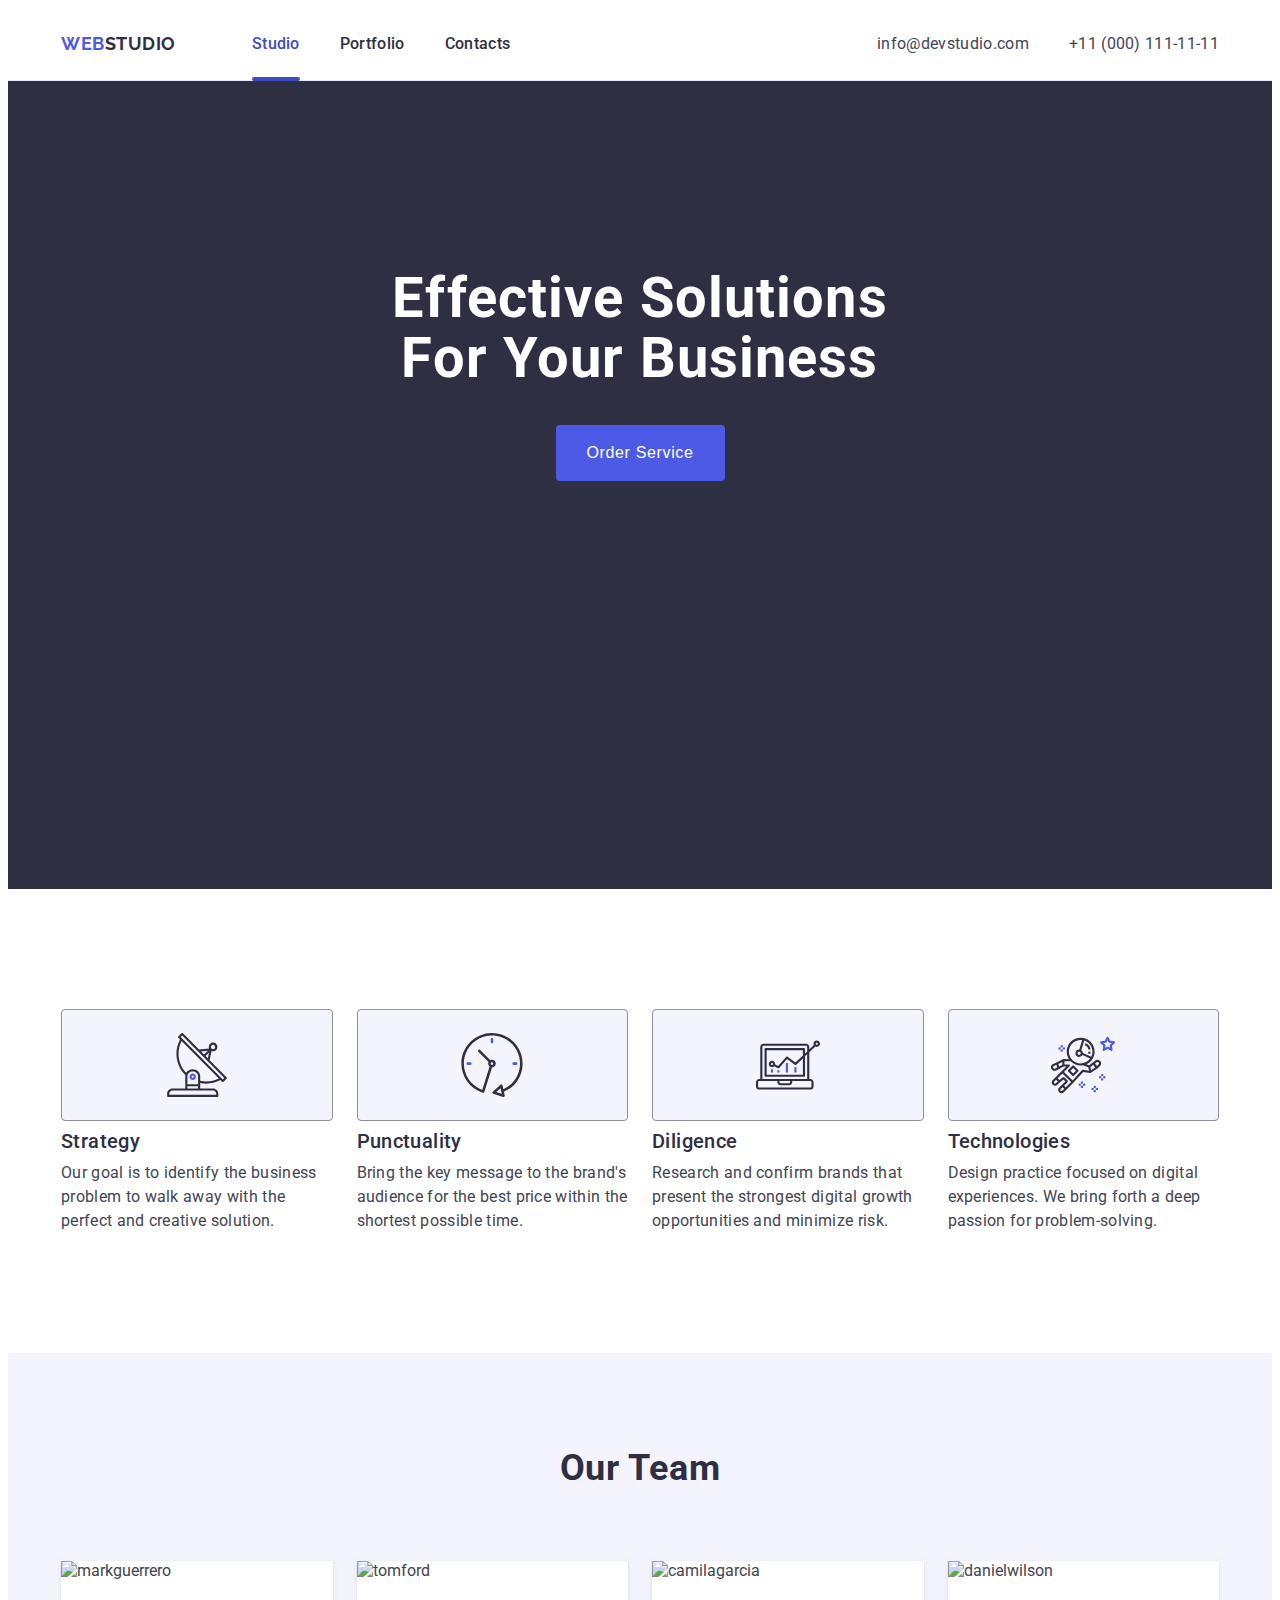
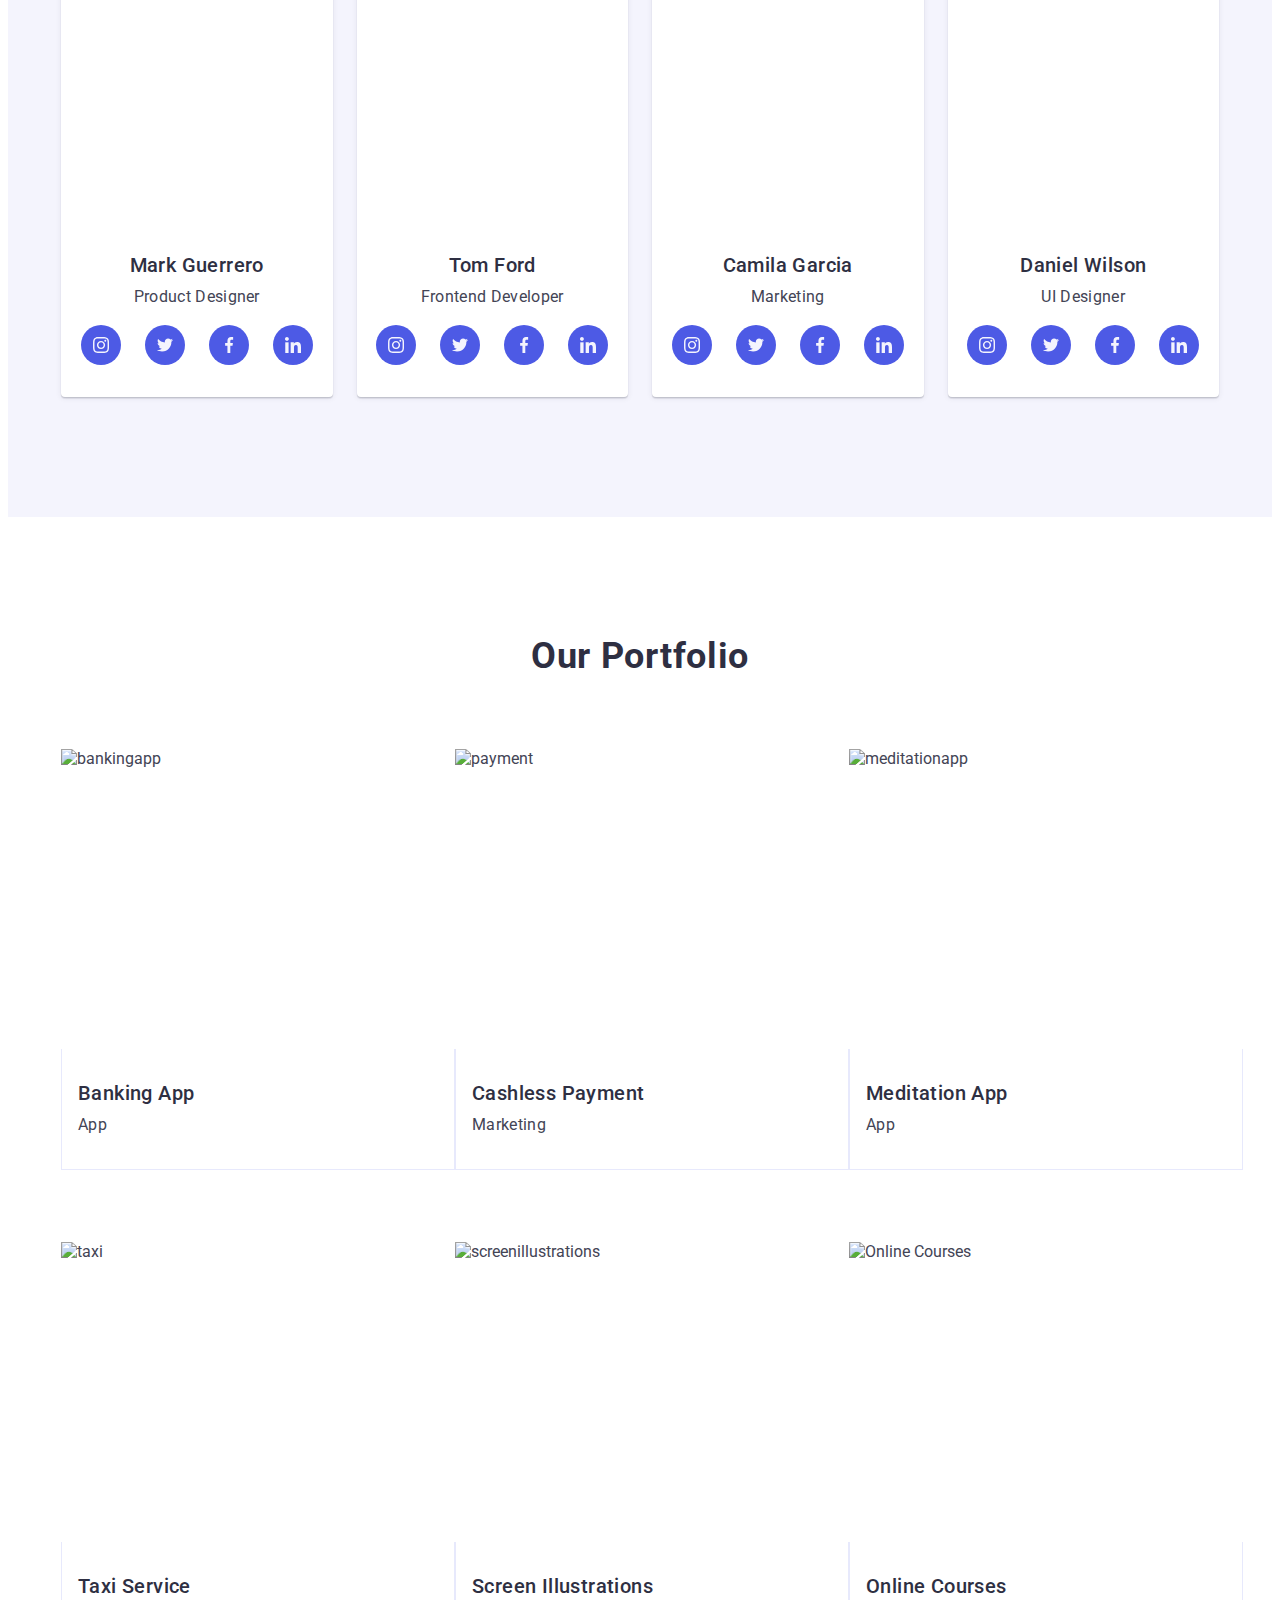
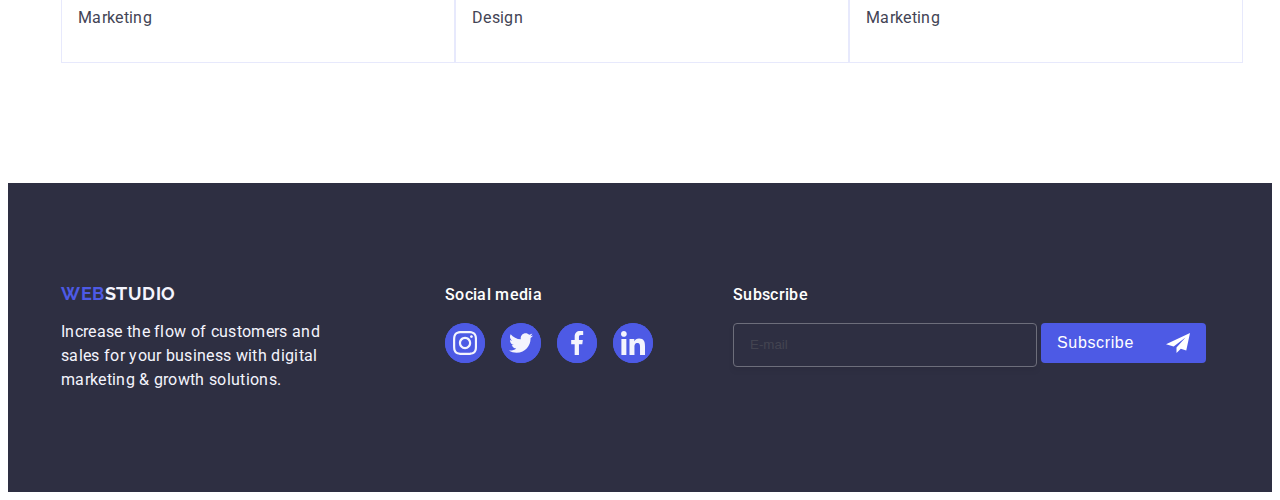
==== index.html @ 8f0786ad "Update index.html" ====
<!DOCTYPE html>
<html lang="en">

<head>
    <meta charset="UTF-8" />
    <meta name="viewport" content="width=device-width, initial-scale=1.0" />
    <title>WebStudio</title>
    <link rel="stylesheet" href="https://cdnjs.cloudflare.com/ajax/libs/modern-normalize/2.0.0/modern-normalize.min.css"
        integrity="sha512-4xo8blKMVCiXpTaLzQSLSw3KFOVPWhm/TRtuPVc4WG6kUgjH6J03IBuG7JZPkcWMxJ5huwaBpOpnwYElP/m6wg=="
        crossorigin="anonymous" referrerpolicy="no-referrer" />

    <link rel="preconnect" href="https://fonts.googleapis.com" />
    <link rel="preconnect" href="https://fonts.gstatic.com" crossorigin />
    <link href="https://fonts.googleapis.com/css2?family=Raleway:wght@700&family=Roboto:wght@400;500;700&display=swap"
        rel="stylesheet" />

    <link rel="stylesheet" href="./css/stylefirst.css" />
</head>

<body>
    <header class="page-header">
        <div class="container head-container">
            <nav class="page-nav">
                <a class="logo" href="./index.html">Web<span>Studio</span></a>

                <ul class="header-menu">
                    <li class="links">
                        <a class="links-nav current" href="./index.html" target="_blank">Studio</a>
                    </li>
                    <li class="links">
                        <a class="links-nav" href="" target="_blank">Portfolio</a>
                    </li>
                    <li class="links">
                        <a class="links-nav" href="" target="_blank">Contacts</a>
                    </li>
                </ul>
            </nav>

            <address class="address">
                <ul class="header-address">
                    <li>
                        <a class="contacts" href="mailto:info@devstudio.com">info@devstudio.com</a>
                    </li>
                    <li>
                        <a class="contacts" href="tel:+110001111111">+11 (000) 111-11-11</a>
                    </li>
                </ul>
            </address>
            <button type="button" class="open-menu-btn">
                <svg width="24" height="24">
                    <use href="./images/icons.svg#icon-burger"></use>
                </svg>
            </button>
        </div>
    </header>
    <!-- maincontent -->
    <main>
        <section class="sec-one">
            <div class="container">
                <h1 class="sec-one-title">Effective Solutions for Your Business</h1>
                <button class="button" type="button">Order Service</button>
            </div>
        </section>

        <section class="section">
            <div class="container">
                <h2 class="visually-hidden">Benefits</h2>
                <ul class="second-sec-list">
                    <li class="list-elements">
                        <div class="icon-elements">
                            <svg class="icon" width="64" height="64" fill="none">
                                <use href="./images/icons.svg#icon-antenna-1"></use>
                            </svg>
                        </div>
                        <h3 class="list-title-nc">Strategy</h3>
                        <p class="sec-text-nc">
                            Our goal is to identify the business problem to walk away with
                            the perfect and creative solution.
                        </p>
                    </li>
                    <li class="list-elements">
                        <div class="icon-elements">
                            <svg class="icon" width="64" height="64" fill="none">
                                <use href="./images/icons.svg#icon-clock-1"></use>
                            </svg>
                        </div>
                        <h3 class="list-title-nc">Punctuality</h3>
                        <p class="sec-text-nc">
                            Bring the key message to the brand's audience for the best price
                            within the shortest possible time.
                        </p>
                    </li>
                    <li class="list-elements">
                        <div class="icon-elements">
                            <svg class="icon" width="64" height="64" fill="none">
                                <use href="./images/icons.svg#icon-diagram-1"></use>
                            </svg>
                        </div>
                        <h3 class="list-title-nc">Diligence</h3>
                        <p class="sec-text-nc">
                            Research and confirm brands that present the strongest digital
                            growth opportunities and minimize risk.
                        </p>
                    </li>
                    <li class="list-elements">
                        <div class="icon-elements">
                            <svg class="icon" width="64" height="64" fill="none">
                                <use href="./images/icons.svg#icon-astronaut-1"></use>
                            </svg>
                        </div>
                        <h3 class="list-title-nc">Technologies</h3>
                        <p class="sec-text-nc">
                            Design practice focused on digital experiences. We bring forth a
                            deep passion for problem-solving.
                        </p>
                    </li>
                </ul>
            </div>
        </section>

        <section class="sec-three section">
            <div class="container">
                <h2 class="sec-title">Our Team</h2>
                <ul class="team-list">
                    <li class="sec-box">
                        <img srcset="
                  ./images/img-3-min.jpg     1x,
                  ./images/pc/mark.jpg 2x
                " src="./images/img-3-min.jpg" alt="markguerrero" width="264" height="260" />
                        <div class="title-text">
                            <h3 class="list-title">Mark Guerrero</h3>
                            <p class="sec-text">Product Designer</p>
                            <ul class="social-links">
                                <li class="soc-link-elem">
                                    <a href="" target="_blank" class="link">
                                        <svg class="soc-icon" width="16" height="16" fill="none">
                                            <use href="./images/icons.svg#icon-instagram-2"></use>
                                        </svg>
                                    </a>
                                </li>
                                <li class="soc-link-elem">
                                    <a href="" target="_blank" class="link">
                                        <svg class="soc-icon" width="16" height="16" fill="none">
                                            <use href="./images/icons.svg#icon-twitter-1"></use>
                                        </svg>
                                    </a>
                                </li>
                                <li class="soc-link-elem">
                                    <a href="" target="_blank" class="link">
                                        <svg class="soc-icon" width="16" height="16" fill="none">
                                            <use href="./images/icons.svg#icon-facebook-1"></use>
                                        </svg>
                                    </a>
                                </li>
                                <li class="soc-link-elem">
                                    <a href="" target="_blank" class="link">
                                        <svg class="soc-icon" width="16" height="16" fill="none">
                                            <use href="./images/icons.svg#icon-linkedin-1"></use>
                                        </svg>
                                    </a>
                                </li>
                            </ul>
                        </div>
                    </li>
                    <li class="sec-box">
                        <img srcset="
                  ./images/img-2-min.jpg     1x,
                  ./images/pc/tomford.jpg 2x
                " src="./images/img-2-min.jpg" alt="tomford" width="264" height="260" />
                        <div class="title-text">
                            <h3 class="list-title">Tom Ford</h3>
                            <p class="sec-text">Frontend Developer</p>
                            <ul class="social-links">
                                <li class="soc-link-elem">
                                    <a href="" target="_blank" class="link">
                                        <svg class="soc-icon" width="16" height="16" fill="none">
                                            <use href="./images/icons.svg#icon-instagram-2"></use>
                                        </svg>
                                    </a>
                                </li>
                                <li class="soc-link-elem">
                                    <a href="" target="_blank" class="link">
                                        <svg class="soc-icon" width="16" height="16" fill="none">
                                            <use href="./images/icons.svg#icon-twitter-1"></use>
                                        </svg>
                                    </a>
                                </li>
                                <li class="soc-link-elem">
                                    <a href="" target="_blank" class="link">
                                        <svg class="soc-icon" width="16" height="16" fill="none">
                                            <use href="./images/icons.svg#icon-facebook-1"></use>
                                        </svg>
                                    </a>
                                </li>
                                <li class="soc-link-elem">
                                    <a href="" target="_blank" class="link">
                                        <svg class="soc-icon" width="16" height="16" fill="none">
                                            <use href="./images/icons.svg#icon-linkedin-1"></use>
                                        </svg>
                                    </a>
                                </li>
                            </ul>
                        </div>
                    </li>
                    <li class="sec-box">
                        <img srcset="
                  ./images/img-1-min.jpg     1x,
                  ./images/pc/camilagarcia.jpg 2x
                " src="./images/img-1-min.jpg" alt="camilagarcia" width="264" height="260" />
                        <div class="title-text">
                            <h3 class="list-title">Camila Garcia</h3>
                            <p class="sec-text">Marketing</p>
                            <ul class="social-links">
                                <li class="soc-link-elem">
                                    <a href="" target="_blank" class="link">
                                        <svg class="soc-icon" width="16" height="16" fill="none">
                                            <use href="./images/icons.svg#icon-instagram-2"></use>
                                        </svg>
                                    </a>
                                </li>
                                <li class="soc-link-elem">
                                    <a href="" target="_blank" class="link">
                                        <svg class="soc-icon" width="16" height="16" fill="none">
                                            <use href="./images/icons.svg#icon-twitter-1"></use>
                                        </svg>
                                    </a>
                                </li>
                                <li class="soc-link-elem">
                                    <a href="" target="_blank" class="link">
                                        <svg class="soc-icon" width="16" height="16" fill="none">
                                            <use href="./images/icons.svg#icon-facebook-1"></use>
                                        </svg>
                                    </a>
                                </li>
                                <li class="soc-link-elem">
                                    <a href="" target="_blank" class="link">
                                        <svg class="soc-icon" width="16" height="16" fill="none">
                                            <use href="./images/icons.svg#icon-linkedin-1"></use>
                                        </svg>
                                    </a>
                                </li>
                            </ul>
                        </div>
                    </li>
                    <li class="sec-box">
                        <img srcset="
                  ./images/img-min.jpg     1x,
                  ./images/pc/daniel.jpg 2x
                " src="./images/img-min.jpg" alt="danielwilson" width="264" height="260" />
                        <div class="title-text">
                            <h3 class="list-title">Daniel Wilson</h3>
                            <p class="sec-text">UI Designer</p>
                            <ul class="social-links">
                                <li class="soc-link-elem">
                                    <a href="" target="_blank" class="link">
                                        <svg class="soc-icon" width="16" height="16" fill="none">
                                            <use href="./images/icons.svg#icon-instagram-2"></use>
                                        </svg>
                                    </a>
                                </li>
                                <li class="soc-link-elem">
                                    <a href="" target="_blank" class="link">
                                        <svg class="soc-icon" width="16" height="16" fill="none">
                                            <use href="./images/icons.svg#icon-twitter-1"></use>
                                        </svg>
                                    </a>
                                </li>
                                <li class="soc-link-elem">
                                    <a href="" target="_blank" class="link">
                                        <svg class="soc-icon" width="16" height="16" fill="none">
                                            <use href="./images/icons.svg#icon-facebook-1"></use>
                                        </svg>
                                    </a>
                                </li>
                                <li class="soc-link-elem">
                                    <a href="" target="_blank" class="link">
                                        <svg class="soc-icon" width="16" height="16" fill="none">
                                            <use href="./images/icons.svg#icon-linkedin-1"></use>
                                        </svg>
                                    </a>
                                </li>
                            </ul>
                        </div>
                    </li>
                </ul>
            </div>
        </section>
        <!-- portfolio -->
        <section class="sec-four section">
            <div class="container">
                <h2 class="sec-title">Our Portfolio</h2>
                <ul class="sec-four-list">
                    <li class="sec-card">
                        <div class="imgs-prtfl">
                            <picture>
                                <source srcset="
                      ./images/bankigapp-min.jpg    1x,
                      ./images/pc/bankigapp.jpg 2x
                    " media="(min-width: 1158px)" />
                                <source srcset="
                      ./images/tablet/BankingApp .jpg    1x,
                      ./images/tablet/BankingAppx2 .jpg 2x
                    " media="(min-width: 768px)" />
                                <source srcset="
                      ./images/mobile/BankingApp .jpg    1x,
                      ./images/mobile/BankingAppx2 .jpg 2x
                    " media="(max-width: 767px)" />
                                <img src="./images/bankigapp-min.jpg" alt="bankingapp" />
                            </picture>

                            <p class="overlay">
                                14 Stylish and User-Friendly App Design Concepts · Task
                                Manager App · Calorie Tracker App · Exotic Fruit Ecommerce App
                                · Cloud Storage App
                            </p>
                        </div>

                        <div class="card-border">
                            <h3 class="list-title-nc">Banking App</h3>
                            <p class="sec-text-nc">App</p>
                        </div>
                    </li>
                    <li class="sec-card">
                        <div class="imgs-prtfl">
                            <picture>
                                <source srcset="
                     ./images/cashlesspayment-min.jpg   1x,
                     ./images/pc/CashlessPaymentx2.jpg 2x
                    " media="(min-width: 1158px)" />
                                <source srcset="
                      ./images/tablet/CashlessPayment.jpg   1x,
                      ./images/tablet/CashlessPaymentx2.jpg 2x
                    " media="(min-width: 768px)" />
                                <source srcset="
                      ./images/mobile/CashlessPayment.jpg   1x,
                      ./images/mobile/CashlessPaymentx2.jpg 2x
                    " media="(max-width: 767px)" />
                                <img src="./images/cashlesspayment-min.jpg" alt="payment" />
                            </picture>

                            <p class="overlay">
                                14 Stylish and User-Friendly App Design Concepts · Task
                                Manager App · Calorie Tracker App · Exotic Fruit Ecommerce App
                                · Cloud Storage App
                            </p>
                        </div>
                        <div class="card-border">
                            <h3 class="list-title-nc">Cashless Payment</h3>
                            <p class="sec-text-nc">Marketing</p>
                        </div>
                    </li>
                    <li class="sec-card">
                        <div class="imgs-prtfl">
                            <picture>
                                <source srcset="
                                                                                                                     ./images/meditation-min.jpg   1x,
                                                                                                                     ./images/pc/MeditationAppx2.jpg 2x
                                                                                                                    "
                                    media="(min-width: 1158px)" />
                                <source srcset="
                                                                                                                      ./images/tablet/MeditationApp.jpg   1x,
                                                                                                                      ./images/tablet/MeditationAppx2.jpg 2x
                                                                                                                    "
                                    media="(min-width: 768px)" />
                                <source srcset="
                                                                                                                      ./images/mobile/MeditationApp.jpg   1x,
                                                                                                                      ./images/mobile/MeditationAppx2.jpg 2x
                                                                                                                    "
                                    media="(max-width: 767px)" />
                                <img src="./images/Meditation-min.jpg" alt="meditationapp" />
                            </picture>

                            <p class="overlay">
                                14 Stylish and User-Friendly App Design Concepts · Task
                                Manager App · Calorie Tracker App · Exotic Fruit Ecommerce App
                                · Cloud Storage App
                            </p>
                        </div>
                        <div class="card-border">
                            <h3 class="list-title-nc">Meditation App</h3>
                            <p class="sec-text-nc">App</p>
                        </div>
                    </li>
                    <li class="sec-card">
                        <div class="imgs-prtfl">
                            <picture>
                                <source srcset="
                                                                                         ./images/taxiservice-min.jpg   1x,
                                                                                          ./images/pc/TaxiServicex2.jpg 2x
                                                                                        "
                                    media="(min-width: 1158px)" />
                                <source srcset="
                                                                                          ./images/tablet/TaxiService.jpg   1x,
                                                                                          ./images/tablet/TaxiServicex2 .jpg 2x
                                                                                        " media="(min-width: 768px)" />
                                <source srcset="
                                                                                          ./images/mobile/TaxiService.jpg   1x,
                                                                                          ./images/mobile/TaxiServicex2.jpg 2x
                                                                                        " media="(max-width: 767px)" />
                                <img src="./taxiservice.jpg" alt="taxi" />
                            </picture>

                            <p class="overlay">
                                14 Stylish and User-Friendly App Design Concepts · Task
                                Manager App · Calorie Tracker App · Exotic Fruit Ecommerce App
                                · Cloud Storage App
                            </p>
                        </div>
                        <div class="card-border">
                            <h3 class="list-title-nc">Taxi Service</h3>
                            <p class="sec-text-nc">Marketing</p>
                        </div>
                    </li>

                    <li class="sec-card">
                        <div class="imgs-prtfl">
                            <picture>
                                <source srcset="
                                                                                         ./images/screenillustrations-min.jpg   1x,
                                                                                          ./images/pc/screenIllustrationsx2.jpg 2x
                                                                                        "
                                    media="(min-width: 1158px)" />
                                <source srcset="
                                                                                          ./images/tablet/screenIllustrations.jpg   1x,
                                                                                          ./images/tablet/screenIllustrationsx2 .jpg 2x
                                                                                        " media="(min-width: 768px)" />
                                <source srcset="
                                                                                          ./images/mobile/screenIllustrations.jpg   1x,
                                                                                          ./images/mobile/screenIllustrationsx2.jpg 2x
                                                                                        " media="(max-width: 767px)" />
                                <img src="./images/screenillustrations-min.jpg" alt="screenillustrations" />
                            </picture>

                            <p class="overlay">
                                14 Stylish and User-Friendly App Design Concepts · Task
                                Manager App · Calorie Tracker App · Exotic Fruit Ecommerce App
                                · Cloud Storage App
                            </p>
                        </div>
                        <div class="card-border">
                            <h3 class="list-title-nc">Screen Illustrations</h3>
                            <p class="sec-text-nc">Design</p>
                        </div>
                    </li>
                    <li class="sec-card">
                        <div class="imgs-prtfl">
                            <picture>
                                <source srcset="
                                                                                         ./images/onlinecourses-min.jpg   1x,
                                                                                         ./images/pc/OnlineCoursesx2.jpg 2x
                                                                                        "
                                    media="(min-width: 1158px)" />
                                <source srcset="
                                                                                          ./images/tablet/OnlineCourses.jpg   1x,
                                                                                          ./images/tablet/OnlineCoursesx2.jpg 2x
                                                                                        " media="(min-width: 768px)" />
                                <source srcset="
                                                                                          ./images/mobile/OnlineCourses.jpg   1x,
                                                                                          ./images/mobile/OnlineCoursesx2.jpg 2x
                                                                                        " media="(max-width: 767px)" />
                                <img src="./onlinecourses-min.jpg" alt="Online Courses" />
                            </picture>

                            <p class="overlay">
                                14 Stylish and User-Friendly App Design Concepts · Task
                                Manager App · Calorie Tracker App · Exotic Fruit Ecommerce App
                                · Cloud Storage App
                            </p>
                        </div>

                        <div class="card-border">
                            <h3 class="list-title-nc">Online Courses</h3>
                            <p class="sec-text-nc">Marketing</p>
                        </div>
                    </li>
                </ul>
            </div>
        </section>
    </main>
    <!-- footer content -->
    <footer class="footer">
        <div class="container footer-container">
            <div class="footer-inf">
                <a class="logo" href="./index.html">Web<span class="span-footer">Studio</span></a>
                <p class="footer-text">
                    Increase the flow of customers and sales for your business with
                    digital marketing & growth solutions.
                </p>
            </div>
            <div class="soc-footer">
                <p class="title-footer">Social media</p>
                <ul class="social-links-footer">
                    <li class="footer-list-elem">
                        <a href="" target="_blank" class="link-footer">
                            <svg class="soc-icon-footer" width="24" height="24" fill="none">
                                <use href="./images/icons.svg#icon-instagram-2"></use>
                            </svg>
                        </a>
                    </li>
                    <li class="footer-list-elem">
                        <a href="" target="_blank" class="link-footer">
                            <svg class="soc-icon-footer" width="24" height="24" fill="none">
                                <use href="./images/icons.svg#icon-twitter-1"></use>
                            </svg>
                        </a>
                    </li>
                    <li class="footer-list-elem">
                        <a href="" target="_blank" class="link-footer">
                            <svg class="soc-icon-footer" width="24" height="24" fill="none">
                                <use href="./images/icons.svg#icon-facebook-1"></use>
                            </svg>
                        </a>
                    </li>
                    <li class="footer-list-elem">
                        <a href="" target="_blank" class="link-footer">
                            <svg class="soc-icon-footer" width="24" height="24" fill="none">
                                <use href="./images/icons.svg#icon-linkedin-1"></use>
                            </svg>
                        </a>
                    </li>
                </ul>
            </div>
            <div class="footer-subscription-wrap">
                <p class="footer-subscription-text">Subscribe</p>
                <form class="subscription-form" name="subscription">
                    <label class="subscription-input-label">
                        <input class="subscription-input" type="email" name="email" placeholder="E-mail" />
                    </label>
                    <button class="subscribe-btn" type="submit">
                        Subscribe
                        <svg class="subscribe-icon" width="24" height="24">
                            <use href="./images/icons.svg#icon-airplane"></use>
                        </svg>
                    </button>
                </form>
            </div>
        </div>
    </footer>
    <!-- modal window -->
    <div class="backdrop">
        <div class="modal">
            <button class="modal-close-btn" type="button">
                <svg class="close-icon" width="8" height="8" aria-label="close icon">
                    <use href="./images/icons.svg#icon-close"></use>
                </svg>
            </button>
            <p class="form-text">Leave your contacts and we will call you back</p>
            <form class="form">
                <div class="form-wraper">
                    <label for="user-name" class="form-label">Name</label>
                    <div class="form-input-icons">
                        <input type="text" class="form-input" name="user-name" id="user-name"
                            pattern="[a-zA-Zа-яА-ЯіІїЇєЄґҐʼ]+" title="Valeriia" required />
                        <svg class="input-icons" width="18" height="24">
                            <use href="./images/icons.svg#icon-person"></use>
                        </svg>
                    </div>
                </div>
                <div class="form-wraper">
                    <label for="user-phone" class="form-label">Phone</label>
                    <div class="form-input-icons">
                        <input type="tel" class="form-input" name="user-phone" id="user-phone"
                            pattern="[0-9]{3}-[0-9]{3}-[0-9]{2}-[0-9]{2}" title="xxx-xxx-xx-xx" required />
                        <svg class="input-icons" width="18" height="24">
                            <use href="./images/icons.svg#icon-phone"></use>
                        </svg>
                    </div>
                </div>
                <div class="form-wraper">
                    <label for="user-email" class="form-label">Email</label>
                    <div class="form-input-icons">
                        <input type="email" class="form-input" name="user-email" id="user-email" required />
                        <svg class="input-icons" width="18" height="24">
                            <use href="./images/icons.svg#icon-email"></use>
                        </svg>
                    </div>
                </div>
                <div class="form-wraper-cmnt">
                    <label for="user-comment" class="form-label">Comment</label>
                    <textarea class="form-textarea" name="user-comment" id="user-comment" placeholder="Text input"
                        required></textarea>
                </div>
                <div class="checkbox-wraper">
                    <input class="checkbox visually-hidden" type="checkbox" id="user-privacy" name="user-privacy"
                        value="true" required />
                    <label class="checkbox-label" for="user-privacy"><span class="checkbox-span"><svg class="span-icon"
                                width="10" height="8">
                                <use href="./images/icons.svg#icon-vector"></use>
                            </svg></span>I accept the terms and conditions of the
                        <a class="privacy-policy-link" href="privacy-policy-link">Privacy Policy</a></label>
                </div>
                <button class="btn-form" type="submit">Send</button>
            </form>
        </div>
    </div>
    <!-- mobile menu -->
    <div class="mobile-menu">
        <div class="container container-mbl">
            <button class="mob-btn">
                <svg class="mbl-cls-btn" width="8" height="8">
                    <use href="./images/icons.svg#icon-close"></use>
                </svg>
            </button>
            <div class="mob-container">
                <ul class="mbl-nav-menu">
                    <li class="mbl-nav-list mbl-link-active">
                        <a class="mbl-link" href="" target="_blank"></a>Studio
                    </li>
                    <li class="mbl-nav-list">
                        <a class="mbl-link" href="" target="_blank"></a>Portfolio
                    </li>
                    <li class="mbl-nav-list">
                        <a class="mbl-link" href="" target="_blank"></a>Contacts
                    </li>
                </ul>
                <address class="phone-page-contact">
                    <ul class="mbl-adrs-menu">
                        <li class="item-address-phone">
                            <a class="contacts-mbl contacts-mbl-active" href="tel:+110001111111">+11 (000) 111-11-11</a>
                        </li>
                        <li class="item-address-phone">
                            <a class="contacts-mbl" href="mailto:info@devstudio.com">info@devstudio.com</a>
                        </li>
                    </ul>
                </address>
                <ul class="social-links-mbl">
                    <li class="mbl-list-elem">
                        <a href="" target="_blank" class="link-mbl">
                            <svg class="soc-icon-mbl" width="24" height="24" fill="none">
                                <use href="./images/icons.svg#icon-instagram-2"></use>
                            </svg>
                        </a>
                    </li>
                    <li class="mbl-list-elem">
                        <a href="" target="_blank" class="link-mbl">
                            <svg class="soc-icon-mbl" width="24" height="24" fill="none">
                                <use href="./images/icons.svg#icon-twitter-1"></use>
                            </svg>
                        </a>
                    </li>
                    <li class="mbl-list-elem">
                        <a href="" target="_blank" class="link-mbl">
                            <svg class="soc-icon-mbl" width="24" height="24" fill="none">
                                <use href="./images/icons.svg#icon-facebook-1"></use>
                            </svg>
                        </a>
                    </li>
                    <li class="mbl-list-elem">
                        <a href="" target="_blank" class="link-mbl">
                            <svg class="soc-icon-mbl" width="24" height="24" fill="none">
                                <use href="./images/icons.svg#icon-linkedin-1"></use>
                            </svg>
                        </a>
                    </li>
                </ul>
            </div>
        </div>
    </div>
</body>

</html>
---- css/stylefirst.css ----
/* =========== Common styles =========== */
h1,
h2,
h3,
p {
  margin: 0;
}

ul {
  list-style-type: none;
  margin: 0;
  padding-left: 0;
}

img {
  display: block;
  max-width: 100%;
}

button {
  cursor: pointer;
}

a {
  text-decoration: none;
}

body {
  font-family: "Roboto", sans-serif;
  background-color: #ffffff;
  color: #434455;
}

.section {
  padding: 96px 0;
  margin-left: auto;
  margin-right: auto;
}

.page-header {
  border-bottom: 1px solid #e7e9fc;
}

.head-container {
  display: flex;
  align-items: center;
  justify-content: space-between;
}

.container {
  margin: 0 auto;
  max-width: 320px;
  padding: 0 16px;
}

.page-nav {
  display: flex;
  align-items: center;
}

.logo {
  font-family: "Raleway", sans-serif;
  font-weight: 700;
  font-size: 18px;
  line-height: 1.17;
  letter-spacing: 0.03em;
  text-transform: uppercase;
  color: #4d5ae5;
  text-decoration: none;
  padding: 17px 0;
}

span {
  color: #2e2f42;
}

.header-menu {
  display: none;
}

.address {
  font-style: normal;
  margin-left: auto;
  display: none;
}

.open-menu-btn {
  padding: 0;
  line-height: 0;
  background-color: transparent;
  border: none;
  cursor: pointer;
}

@media screen and (min-width: 768px) {
  .container {
    max-width: 768px;
  }

  .open-menu-btn {
    display: none;
  }

  .logo {
    margin-right: 120px;
  }

  .header-menu {
    display: flex;
    gap: 40px;
  }

  .links-nav {
    color: #2e2f42;
    font-size: 16px;
    font-weight: 500;
    line-height: 1.5;
    letter-spacing: 0.02em;
    padding: 24px 0;
    display: block;
    transition: color 250ms cubic-bezier(0.4, 0, 0.2, 1);
  }

  .links-nav:hover,
  .links-nav:focus {
    color: #404bbf;
  }

  .current {
    position: relative;
    color: #404bbf;
  }

  .current::after {
    content: "";
    width: 100%;
    position: absolute;
    left: 0;
    bottom: -1px;
    height: 4px;
    background-color: #404bbf;
    border-radius: 2px;
  }

  .address {
    display: block;
  }

  .header-address {
    display: flex;
    flex-direction: column;
    gap: 12px;
  }

  .contacts {
    color: #434455;
    font-size: 12px;
    line-height: 1.16;
    letter-spacing: 0.02em;
    transition: color cubic-bezier(0.4, 0, 0.2, 1);
  }

  .contacts:hover,
  .contacts:focus {
    color: #404bbf;
  }
}

@media screen and (min-width: 1158px) {
  .section {
    padding: 120px 0;
  }

  .container {
    max-width: 1158px;
    padding: 0 15px;
  }

  .logo {
    margin-right: 76px;
  }

  .header-address {
    display: flex;
    flex-direction: row;
    gap: 40px;
  }

  .contacts {
    font-size: 16px;
    line-height: 1.5;
  }
}

.visually-hidden {
  position: absolute;
  width: 1px;
  height: 1px;
  margin: -1px;
  border: 0;
  padding: 0;

  white-space: nowrap;
  clip-path: inset(100%);
  clip: rect(0 0 0 0);
  overflow: hidden;
}

.sec-title {
  font-weight: 500;
  font-size: 36px;
  line-height: 1.11;
  letter-spacing: 0.02em;
  text-transform: capitalize;
  text-align: center;
  color: #2e2f42;
  margin-bottom: 72px;
  margin-top: 0;
}

/* =========== /Common styles =========== */

/* mobile modal */
.mobile-menu {
  background-color: #ffffff;
  position: fixed;
  z-index: 999999;
  top: 0;
  left: 0;
  width: 100%;
  height: 100%;
  opacity: 0;
  visibility: hidden;
  transition: opacity 250ms cubic-bezier(0.4, 0, 0.2, 1),
    visibility 250ms cubic-bezier(0.4, 0, 0.2, 1);
}

@media screen and (min-width: 768px) {
  .mobile-menu {
    display: none;
  }
}

.is-open {
  opacity: 1;
  visibility: visible;
}

.container-mbl {
  position: relative;
}

.mob-container {
  margin-bottom: 168px;
}

.mbl-nav-menu {
  display: inline-block;
  margin-top: 72px;
  margin-bottom: 168px;

  min-width: 151px;
  margin-left: 0;
}

.mbl-nav-list {
  margin-bottom: 40px;
  font-weight: 700;
  font-size: 36px;
  line-height: 1.11;
  letter-spacing: 0.02em;
  text-transform: capitalize;
  color: #2e2f42;
}

.mbl-link-active {
  color: #404bbf;
}

.contacts-mbl {
  font-weight: 500;
  font-size: 20px;
  line-height: 1.2;
  letter-spacing: 0.02em;
  color: #434455;
  padding-bottom: 24px;
  font-style: normal;
}

.contacts-mbl-active {
  color: #4d5ae5;
}

.contacts-mbl:hover,
.contacts-mbl:focus {
  color: #404bbf;
}

/* .phone-page-contact {
    font-style: normal;
    margin: 128px 16px auto;
} */
.mbl-adrs-menu {
  display: block;
  min-width: 193px;

  margin-left: 0;
  margin-bottom: 48px;
}

.item-address-phone {
  margin-bottom: 24px;
}

.social-links-mbl {
  display: flex;
  gap: 40px;
  margin: 0 8px 40px 0;
}

.mbl-list-elem {
  width: 40px;
  height: 40px;
}

.mob-btn {
  display: flex;
  align-items: center;
  justify-content: center;
  position: absolute;
  top: 24px;
  right: 24px;
  border-radius: 50%;
  background-color: #fff;
  border: 1px solid rgba(0, 0, 0, 0.1);
  fill: #2e2f42;
  width: 24px;
  height: 24px;
  padding: 0;
  line-height: 0;
}

.mbl-cls-btn {
  fill: #2e2f42;
}

.link-mbl {
  width: 100%;
  height: 100%;
  background-color: #4d5ae5;
  border-radius: 50%;
  display: flex;
  align-items: center;
  justify-content: center;
  transition: background-color 250ms cubic-bezier(0.4, 0, 0.2, 1);
}

.soc-icon-mbl {
  fill: #f4f4fd;
}

/* mobile modal */
/* backdrop */
.backdrop {
  position: fixed;
  z-index: 999999;
  top: 0;
  left: 0;
  width: 100%;
  height: 100%;
  background-color: rgba(46, 47, 66, 0.4);
  transition: opacity 250ms cubic-bezier(0.4, 0, 0.2, 1),
    visibility 250ms cubic-bezier(0.4, 0, 0.2, 1);
  opacity: 0;
  visibility: hidden;
}

.backdrop.is-open {
  visibility: visible;
  opacity: 1;
}

.modal {
  position: absolute;
  top: 50%;
  left: 50%;
  transform: translate(-50%, -50%);
  width: 288px;
  min-height: 623px;
  box-shadow: 0 1px 1px 0 rgba(0, 0, 0, 0.14), 0 1px 3px 0 rgba(0, 0, 0, 0.12),
    0 2px 1px 0 rgba(0, 0, 0, 0.2);
  background: #fcfcfc;
  border-radius: 4px;
  transition: transform 250ms cubic-bezier(0.4, 0, 0.2, 1);
  padding: 72px 16px 24px 16px;
}

.modal-close-btn {
  display: flex;
  align-items: center;
  justify-content: center;
  position: absolute;
  top: 24px;
  right: 24px;
  border-radius: 50%;
  background-color: #e7e9fc;
  border: 1px solid rgba(0, 0, 0, 0.1);
  fill: #2e2f42;
  width: 24px;
  height: 24px;
  padding: 0;
  line-height: 0;
  transition: background-color 250ms cubic-bezier(0.4, 0, 0.2, 1),
    border 250ms cubic-bezier(0.4, 0, 0.2, 1);
}

.modal-close-btn:active,
.modal-close-btn:hover,
.modal-close-btn:focus {
  border: none;
  fill: #ffffff;
  background-color: #404bbf;
}

.close-icon {
  transition: fill 250ms cubic-bezier(0.4, 0, 0.2, 1);
}

.form-text {
  font-family: "Roboto", sans-serif;
  font-weight: 500;
  font-size: 16px;
  line-height: 1.5;
  letter-spacing: 0.02em;
  text-align: center;
  color: #2e2f42;
  margin-bottom: 16px;
  max-width: 256px;
  margin-left: auto;
  margin-right: auto;
}

.form {
  max-width: 256px;
  margin-left: auto;
  margin-right: auto;
  margin-bottom: 16px;
}

.form-wraper {
  margin-bottom: 8px;
}

.form-label {
  font-size: 12px;
  line-height: 1.17;
  letter-spacing: 0.04em;
  color: #8e8f99;
  display: block;
  margin-bottom: 4px;
  display: block;
}

.form-input-icons {
  position: relative;
}

.form-input {
  width: 100%;
  border: 1px solid rgba(46, 47, 66, 0.4);
  border-radius: 4px;
  width: 256px;
  height: 40px;
  background-color: transparent;
  padding-left: 34px;
  outline: transparent;
}

.form-input:focus {
  border-color: #4d5ae5;
}

.input-icons {
  position: absolute;
  top: 50%;
  left: 16px;
  transform: translateY(-50%);
  fill: #2e2f42;
  transition: fill 250ms cubic-bezier(0.4, 0, 0.2, 1);
}

.input-icons:focus {
  fill: #4d5ae5;
}

.form-wraper-cmnt {
  margin-bottom: 16px;
}

.form-textarea {
  width: 100%;
  height: 120px;
  border: 1px solid rgba(46, 47, 66, 0.4);
  border-radius: 4px;
  background-color: transparent;
  resize: none;
  padding: 8px 16px;
  transition: border-color 250ms cubic-bezier(0.4, 0, 0.2, 1);
  font-size: 12px;
  line-height: 1.17;
  letter-spacing: 0.04em;
  color: rgba(46, 47, 66, 0.4);
  outline: transparent;
}

.form-textarea:focus {
  border-color: #4d5ae5;
}

/* .checkbox-wraper {
    margin-top: 16px;
} */

.checkbox-label {
  font-weight: 400;
  font-size: 12px;
  line-height: 1.17;
  letter-spacing: 0.04em;
  color: #8e8f99;
}

.checkbox-span {
  display: inline-flex;
  justify-content: center;
  align-items: center;
  width: 16px;
  height: 16px;
  border-radius: 2px;
  border: 1px solid rgba(46, 47, 66, 0.4);
  cursor: pointer;
  fill: transparent;
  margin-right: 8px;
  transition: background-color 250ms cubic-bezier(0.4, 0, 0.2, 1),
    border 250ms cubic-bezier(0.4, 0, 0.2, 1),
    fill 250ms cubic-bezier(0.4, 0, 0.2, 1);
}

.form-input:focus + .input-icons {
  fill: #4d5ae5;
}

.form-taxtarea::placeholder {
  color: rgba(46, 47, 66, 0.4);
}

.privacy-policy-link {
  color: #4d5ae5;
  text-decoration: underline;
}

.checkbox:focus + .checkbox-label .checkbox-span {
  outline: 2px solid rgba(0, 0, 0, 0.25);
}

.checkbox-wraper {
  margin-bottom: 24px;
}

.btn-form {
  display: block;
  margin-right: auto;
  margin-left: auto;
  background-color: #4d5ae5;
  border: none;
  font-family: "Roboto", sans-serif;
  font-weight: 500;
  font-size: 16px;
  line-height: 1.5;
  letter-spacing: 0.04em;
  text-align: center;
  color: #fff;
  border-radius: 4px;
  padding: 16px 32px;
  min-width: 169px;
  height: 56px;
  box-shadow: 0 4px 4px 0 rgba(0, 0, 0, 0.15);
  transition: background-color 250ms cubic-bezier(0.4, 0, 0.2, 1);
}

.but-form:hover,
.but-form:focus {
  background: #404bbf;
}

.checkbox:checked + .checkbox-label .checkbox-span {
  background-color: #404bbf;
  border: none;
  fill: #f4f4fd;
  border-color: #2e2f42;
}

.span-icon {
  fill: #f4f4fd;
}

@media screen and (min-width: 768px) {
  .modal {
    width: 408px;
    min-height: 584px;
    padding: 72px 24px 24px 24px;
  }

  .form-text {
    max-width: 360px;
  }

  .form {
    max-width: 360px;
  }

  .form-input {
    width: 360px;
  }
}

/* desktop modal */

@media screen and (min-width: 1158px) {
  .form-input {
    transition: border-color 250ms cubic-bezier(0.4, 0, 0.2, 1);
  }
}

/* backdrop */
/* maincontent */
/* hero */

.sec-one {
  margin-right: auto;
  margin-left: auto;
  background: #2e2f42;
  padding: 72px 0;
  background-size: cover;
  background-repeat: no-repeat;
  background-position: center;
  max-width: 320px;
  text-align: center;
  min-height: 432px;
  background-image: linear-gradient(
      to bottom,
      rgba(46, 47, 66, 0.7),
      rgba(46, 47, 66, 0.7)
    ),
    url(../images/people-office.jpg);
}

@media only screen and (min-resolution: 192dpi) {
  .sec-one {
    background-image: linear-gradient(
        to bottom,
        rgba(46, 47, 66, 0.7),
        rgba(46, 47, 66, 0.7)
      ),
      url(../images/people-office-2x.jpg);
  }
}

.sec-one-title {
  text-transform: capitalize;
  font-weight: 700;
  font-size: 36px;
  line-height: 1.11;
  letter-spacing: 0.02em;
  text-align: center;
  color: #fff;
  max-width: 216px;
  margin-right: auto;
  margin-left: auto;
  margin-bottom: 72px;
}

.button {
  background-color: #4d5ae5;
  color: #fff;
  cursor: pointer;
  font-weight: 500;
  font-size: 16px;
  line-height: 1.5;
  letter-spacing: 0.04em;
  display: block;
  min-width: 169px;
  height: 56px;
  border: none;
  border-radius: 4px;
  margin-right: auto;
  margin-left: auto;
  transition: background-color 250ms cubic-bezier(0.4, 0, 0.2, 1);
}

@media only screen and (min-width: 768px) {
  .sec-one {
    background-image: linear-gradient(
        to bottom,
        rgba(46, 47, 66, 0.7),
        rgba(46, 47, 66, 0.7)
      ),
      url(../images/people-office.jpg);
    max-width: 768px;
    padding: 112px 0;
  }
}

@media only screen and (min-resolution: 192dpi) {
  .sec-one {
    background-image: linear-gradient(
        to bottom,
        rgba(46, 47, 66, 0.7),
        rgba(46, 47, 66, 0.7)
      ),
      url(../images/people-office-2x.jpg);
    max-width: 768px;
  }
}

@media only screen and (min-width: 1158px) {
  .sec-one {
    background-image: linear-gradient(
        to bottom,
        rgba(46, 47, 66, 0.7),
        rgba(46, 47, 66, 0.7)
      ),
      url(../images/people-office.jpg);
    padding: 188px 0;
    max-width: 1440px;
    background-position: center;
  }
}

@media only screen and (min-resolution: 192dpi) {
  .sec-one {
    background-image: linear-gradient(
        to bottom,
        rgba(46, 47, 66, 0.7),
        rgba(46, 47, 66, 0.7)
      ),
      url(../images/people-office-2x.jpg);
    max-width: 1440px;
  }
}

/* @media only screen and (min-resolution: 192dpi) and (min-width: 1158px) {
    .sec-one {
        background-image: linear-gradient(to bottom,
                rgba(46, 47, 66, 0.7),
                rgba(46, 47, 66, 0.7)),
            url(../images/imgsdesctop/people-office\ 1@2x.jpg);
        padding: 188px 0;
        max-width: 1440px;
        margin: 0 auto;
    }
} */

.sec-one-title {
  font-weight: 700;
  font-size: 36px;
  line-height: 1.11;
  letter-spacing: 0.02em;
  text-align: center;
  color: #fff;
  max-width: 216px;
  margin-right: auto;
  margin-left: auto;
}

@media screen and (min-width: 768px) {
  .sec-one-title {
    max-width: 496px;
    font-size: 56px;
    line-height: 1.07;
    margin-bottom: 36px;
  }
}

.button:hover,
.button:focus {
  background: #404bbf;
}

/* hero-end */
/* advantages */
.icon-elements {
  max-width: 288px;
}

.icon-elements {
  display: none;
}

@media only screen and (min-width: 320px) and (max-width: 1157px) {
  .icon-elements {
    display: none;
  }
}

@media screen and (min-width: 1158px) {
  .icon-elements {
    display: flex;
    align-items: center;
    justify-content: center;
    height: 112px;
    margin-bottom: 8px;
    box-sizing: border-box;
    border: 1px solid rgb(142, 143, 153);
    border-radius: 4px;
    background-color: #f4f4fd;
  }
}

.second-sec-list {
  display: flex;
  flex-wrap: wrap;
  gap: 72px;
}

.list-title-nc {
  font-weight: 700;
  font-size: 36px;
  line-height: 1.11;
  letter-spacing: 0.02em;
  text-align: center;
  color: #2e2f42;
  margin-bottom: 8px;
}

.sec-text-nc {
  font-weight: 500;
  font-size: 16px;
  line-height: 24px;
  line-height: 1.5;
  letter-spacing: 0.02em;
  color: #434455;
}

@media screen and (min-width: 768px) {
  .second-sec-list {
    gap: 24px;
    row-gap: 72px;
  }
}

@media screen and (min-width: 1158px) {
  .second-sec-list {
    display: flex;
    gap: 24px;
  }
}

@media screen and (min-width: 768px) {
  .list-elements {
    width: calc((100% - 24px) / 2);
  }
}

@media screen and (min-width: 1158px) {
  .list-elements {
    width: calc((100% - 72px) / 4);
  }
}

@media screen and (min-width: 768px) {
  .list-title-nc {
    text-align: left;
  }
}

@media screen and (min-width: 1158px) {
  .list-title-nc {
    font-weight: 500;
    font-size: 20px;
    line-height: 1.2;
  }

  .sec-text-nc {
    font-weight: 400;
    font-size: 16px;
    line-height: 1.5;
    letter-spacing: 0.02em;
    color: #434455;
  }
}

/* advantages */
/* team */
.sec-three {
  background-color: #f4f4fd;
  padding-top: 96px;
}

.sec-three .container {
  padding-left: 28px;
  padding-right: 28px;
}

.sec-title {
  font-weight: 700;
  font-size: 36px;
  line-height: 1.11;
  letter-spacing: 0.02em;
  text-transform: capitalize;
  text-align: center;
  color: #2e2f42;
  margin-bottom: 72px;
}

.team-list {
  display: flex;
  align-items: center;
  justify-content: center;
  flex-direction: column;
  gap: 72px;
}

@media screen and (min-width: 768px) {
  .team-list {
    flex-direction: row;
    flex-wrap: wrap;
    gap: 24px;
    row-gap: 64px;
  }
}

.sec-box {
  background-color: #ffffff;
  box-shadow: 0 2px 1px 0 rgba(46, 47, 66, 0.08),
    0 1px 1px 0 rgba(46, 47, 66, 0.16), 0 1px 6px 0 rgba(46, 47, 66, 0.08);
  border-radius: 0px 0px 4px 4px;
}

@media screen and (min-width: 1158px) {
  .sec-box {
    width: calc((100% - 72px) / 4);
  }
}

.title-text {
  padding: 32px 0;
}

.list-title {
  font-weight: 500;
  font-size: 20px;
  line-height: 1.2;
  letter-spacing: 0.02em;
  color: #2e2f42;
  text-align: center;
  margin-bottom: 8px;
}

.sec-text {
  font-size: 16px;
  line-height: 1.5;
  letter-spacing: 0.02em;
  color: #434455;
  text-align: center;
  margin-bottom: 8px;
}

.social-links {
  display: flex;
  gap: 24px;
  align-items: center;
  justify-content: center;
  padding-top: 8px;
  padding-bottom: auto;
}

.soc-link-elem {
  width: 40px;
  height: 40px;
}

.link {
  display: flex;
  align-items: center;
  justify-content: center;
  width: 100%;
  height: 100%;
  border-radius: 50%;
  background-color: #4d5ae5;
  transition: background-color 250ms cubic-bezier(0.4, 0, 0.2, 1);
}

.social-links .soc-icon {
  fill: #f4f4fd;
}

.soc-link-elem .link:hover,
.soc-link-elem .link:focus {
  background-color: #404bbf;
}

/* team-end */
/* portfolio */
.sec-four-list {
  display: flex;
  align-items: flex-start;
  justify-content: flex-start;
  flex-direction: column;
  gap: 48px;
}

@media screen and (min-width: 768px) {
  .sec-four-list {
    justify-content: center;
    flex-direction: row;
    flex-wrap: wrap;
    column-gap: 24px;
    row-gap: 72px;
  }
}

.sec-card {
  background: #fff;
  transition: box-shadow 250ms cubic-bezier(0.4, 0, 0.2, 1);
}

.sec-card:hover {
  box-shadow: 0 2px 1px 0 rgba(46, 47, 66, 0.08),
    0 1px 1px 0 rgba(46, 47, 66, 0.16), 0 1px 6px 0 rgba(46, 47, 66, 0.08);
}

.sec-card:hover .overlay {
  transform: translateY(0);
}

@media screen and (min-width: 768px) {
  .sec-card {
    width: calc((100% - 48px) / 2);
  }
}

@media screen and (min-width: 1158px) {
  .sec-card {
    width: calc((100% - 48px) / 3);
  }
}

.card-border {
  padding: 32px 16px;
  border: 1px solid #e7e9fc;
  border-top: none;
  width: 288px;
}

@media screen and (min-width: 768px) {
  .card-border {
    width: 356px;
  }
}

@media screen and (min-width: 1158px) {
  .card-border {
    width: 360px;
  }
}

.card-border {
  padding: 32px 16px;
  border: 1px solid #e7e9fc;
  border-top: none;
}

.card-border .list-title-nc {
  font-weight: 500;
  font-size: 20px;
  line-height: 1.2;
  letter-spacing: 0.02em;
  color: #2e2f42;
  margin-bottom: 8px;
  text-align: left;
}

.card-border .sec-text-nc {
  font-weight: 400;
  font-size: 16px;
  line-height: 1.5;
  letter-spacing: 0.02em;
  color: #434455;
}

.imgs-prtfl {
  position: relative;
  overflow: hidden;
  display: flex;
  flex-direction: column;
  gap: 0;
  background: #ffffff;
  width: 288px;
  height: 280px;
}

@media screen and (min-width: 768px) {
  .imgs-prtfl {
    width: 356px;
    height: 300px;
  }
}

@media screen and (min-width: 1158px) {
  .imgs-prtfl {
    width: 360px;
    height: 300px;
  }
}

.overlay {
  position: absolute;
  top: 0;
  bottom: 120px;
  background-color: #4d5ae5;
  color: #f4f4fd;
  width: 100%;
  height: 100%;
  overflow: auto;
  transform: translateY(100%);
  transition: transform 250ms cubic-bezier(0.4, 0, 0.2, 1);
  padding: 40px 32px;
  letter-spacing: 0.02em;
  text-align: left;
  font-size: 16px;
  line-height: 1.5;
}

/* portfolio */

/* maincontent */
/* footer */
.footer {
  background-color: #2e2f42;
  padding: 96px 0;
}

.footer-container {
  display: block;
}

.footer-inf {
  margin-bottom: 72px;
}

.span-footer {
  color: #f4f4fd;
}

.footer .logo {
  font-family: "Raleway", sans-serif;
  font-weight: 700;
  font-size: 18px;
  line-height: 1.17;
  letter-spacing: 0.03em;
  display: inline-block;
  text-transform: uppercase;
  color: #4d5ae5;
  margin-bottom: 16px;
  padding: 0;
  margin-left: 86px;
  margin-right: 86px;
}

.footer-text {
  font-weight: 400;
  font-size: 16px;
  line-height: 1.5;
  letter-spacing: 0.02em;
  color: #f4f4fd;
  width: 264px;
}

.soc-footer {
  margin-bottom: 72px;
}

.title-footer {
  font-weight: 500;
  font-size: 16px;
  line-height: 1.5;
  letter-spacing: 0.02em;
  color: #fff;
  text-align: center;
  margin-bottom: 16px;
  padding-left: 56px;
  padding-right: 56px;
}

.social-links-footer {
  display: flex;
  gap: 16px;
  align-items: center;
  justify-content: center;
}

.link-footer {
  display: flex;
  align-items: center;
  justify-content: center;
  width: 40px;
  height: 40px;
  border-radius: 50%;
  background-color: #4d5ae5;
  transition: background-color 250ms cubic-bezier(0.4, 0, 0.2, 1);
}

.soc-icon-footer {
  fill: #f4f4fd;
}

.footer-list-elem {
  display: flex;
  align-items: center;
  justify-content: center;
  width: 40px;
  height: 40px;
  border-radius: 50%;
  background-color: #4d5ae5;
  transition: background-color 250ms cubic-bezier(0.4, 0, 0.2, 1);
}

.footer-subscription-text {
  font-weight: 500;
  font-size: 16px;
  line-height: 1.5;
  letter-spacing: 0.02em;
  color: #fff;
  text-align: center;
  margin-bottom: 16px;
}

.subscription-input {
  width: 100%;
  min-width: 264px;
  height: 40px;
  outline: transparent;
  border: 1px solid #fff;
  border-radius: 4px;
  box-shadow: 0 4px 4px 0 rgba(0, 0, 0, 0.15);
  opacity: 0.3;
  background-color: transparent;
  padding-left: 16px;
  transition: border-color 250ms cubic-bezier(0.4, 0, 0.2, 1);
  margin-bottom: 16px;
}

.subscribe-btn {
  display: flex;
  gap: 16px;
  justify-content: center;
  align-items: center;
  padding: 0;
  min-width: 165px;
  height: 40px;
  font-weight: 500;
  font-size: 16px;
  line-height: 1.5;
  letter-spacing: 0.04em;
  color: #fff;
  border-radius: 4px;
  background: #4d5ae5;
  transition: border 250ms cubic-bezier(0.4, 0, 0.2, 1);
  outline: transparent;
  border: none;
  margin-left: auto;
  margin-right: auto;
}

.subscribe-icon {
  fill: #fff;
  margin-left: 16px;
}

@media screen and (min-width: 768px) {
  .footer-container {
    display: flex;
    flex-wrap: wrap;
    align-items: baseline;
    width: 584px;
  }

  .footer-inf {
    width: 264px;
    margin-right: 24px;
    /* margin-left: 96px; */
  }

  .footer .logo {
    justify-content: left;
    margin-left: 0;
    margin-right: 0;
  }

  .footer .logo {
    text-align: start;
  }

  .soc-footer {
    min-width: 208px;
  }

  .title-footer {
    text-align: left;
    padding-left: 0;
    padding-right: 0;
  }

  .footer-subscription-wrap {
    /* margin-left: 96px; */
  }

  .footer-subscription-text {
    text-align: left;
  }

  .subscription-form {
    display: flex;
    gap: 24px;
  }
}

@media screen and (min-width: 1158px) {
  .footer {
    padding: 100px 0;
  }

  .footer-container {
    display: flex;
    flex-wrap: wrap;
    align-items: baseline;
    width: 1158px;
  }

  .footer-inf {
    margin-right: 120px;
    /* margin-left: 0; */
    margin-bottom: 0;
  }

  .soc-footer {
    margin-right: 80px;
    margin-bottom: 0;
  }

  .link-footer:hover,
  .link-footer:focus {
    background-color: #31d0aa;
  }

  .footer-subscription-wrap {
    /* margin-left: 80px; */
  }

  .subscribe-btn {
    margin-right: 0;
  }

  .subscribe-btn:hover,
  .subscribe-btn:focus {
    background-color: #404bbf;
  }
}

/* footer */
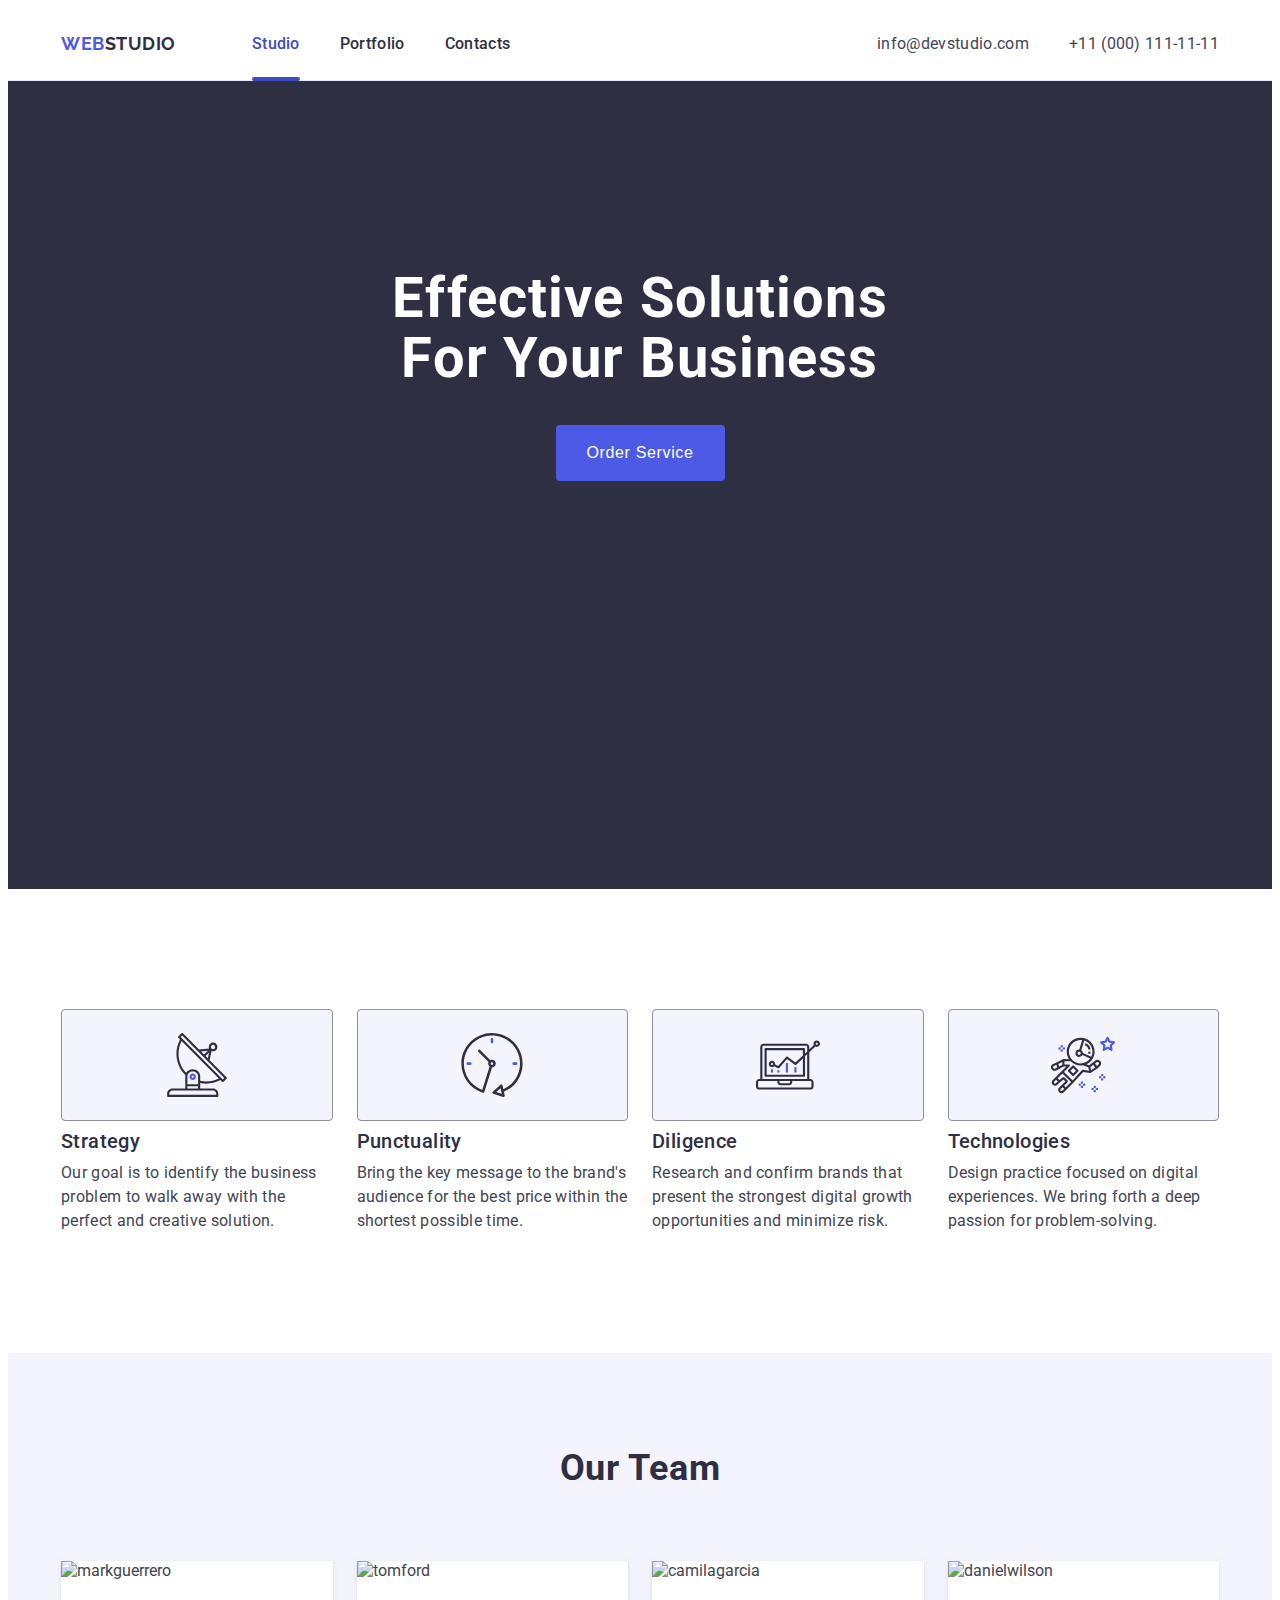
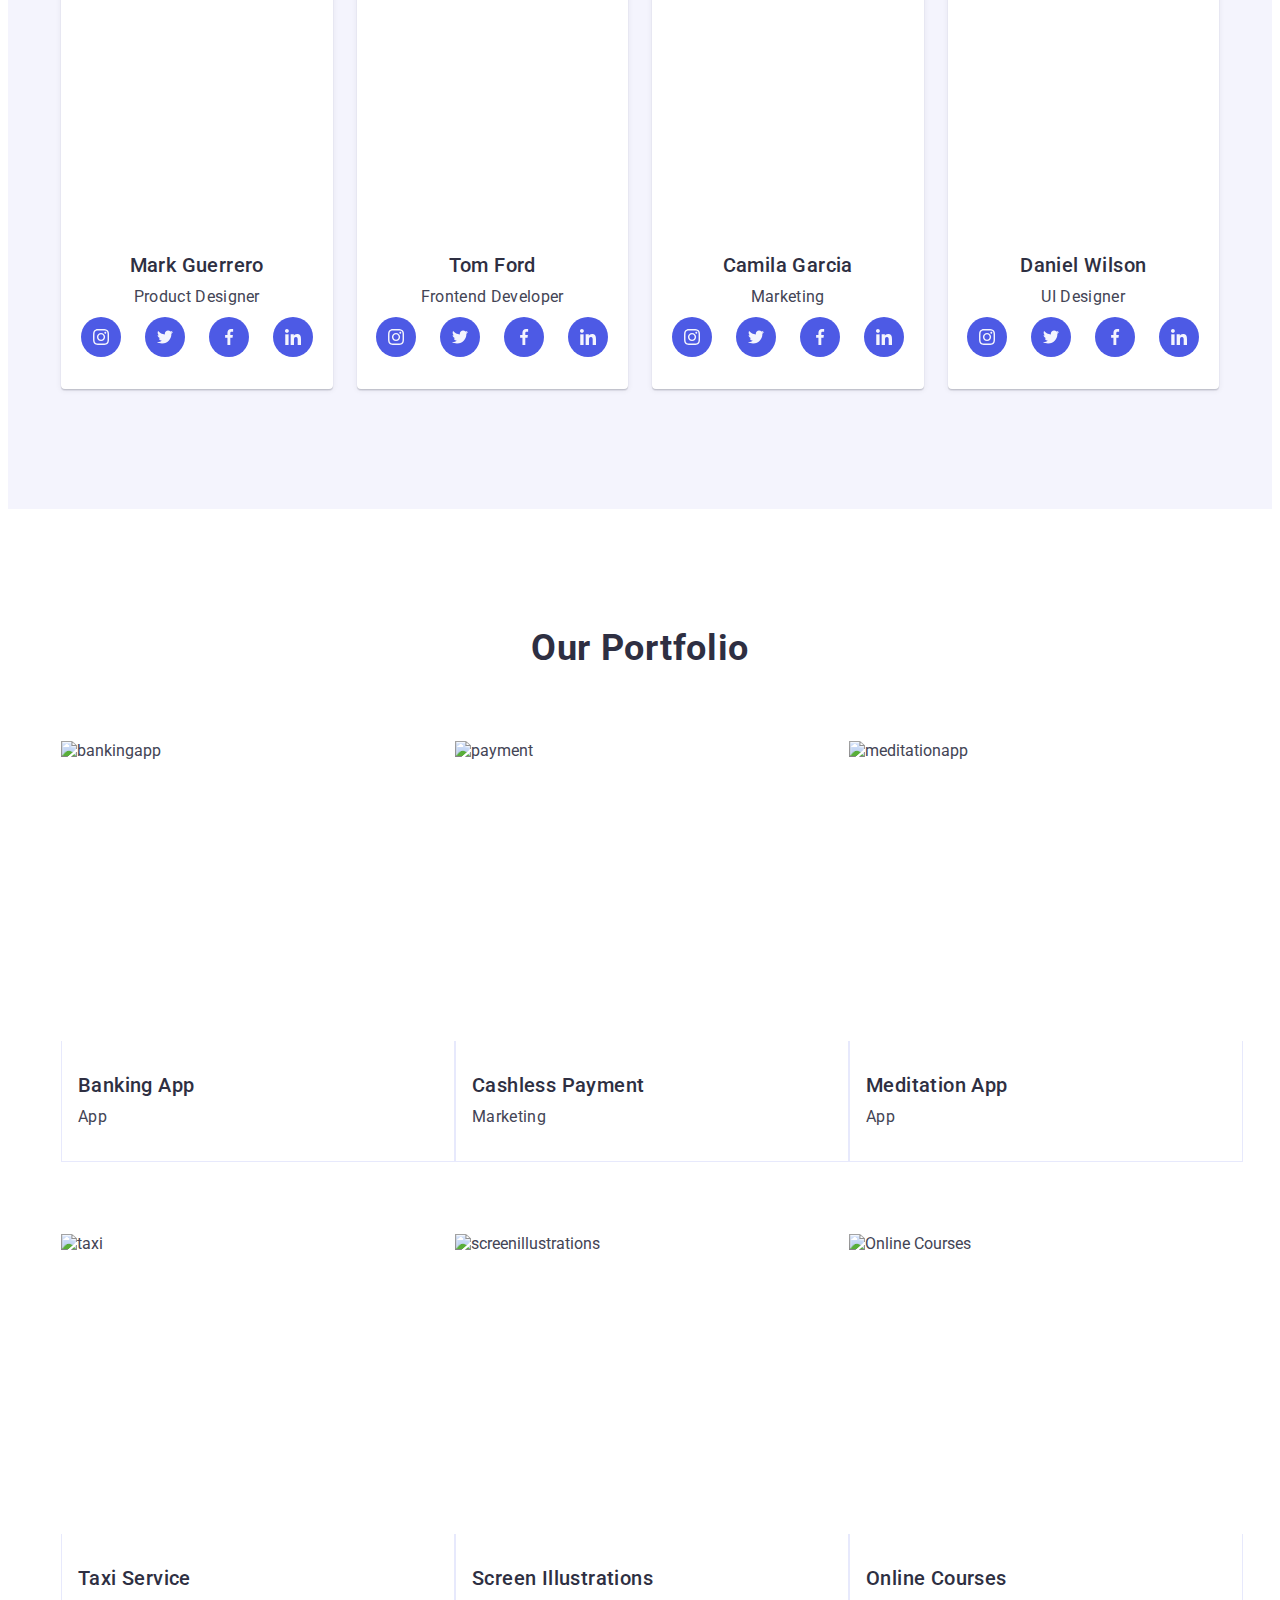
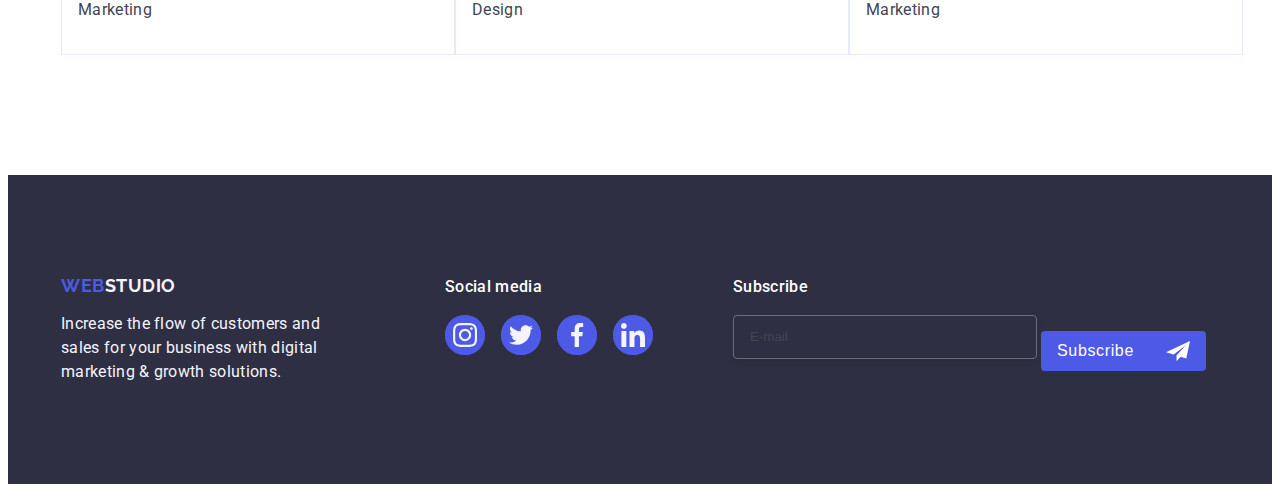
==== commit 7ad679aa: "up" ====
--- a/index.html
+++ b/index.html
@@ -295,15 +295,15 @@
                             <picture>
                                 <source srcset="
                       ./images/bankigapp-min.jpg    1x,
-                      ./images/pc/bankigapp.jpg 2x
+                      ./images/pc/bankingapp.jpg 2x
                     " media="(min-width: 1158px)" />
                                 <source srcset="
                       ./images/tablet/BankingApp .jpg    1x,
                       ./images/tablet/BankingAppx2 .jpg 2x
                     " media="(min-width: 768px)" />
                                 <source srcset="
-                      ./images/mobile/BankingApp .jpg    1x,
-                      ./images/mobile/BankingAppx2 .jpg 2x
+                      ./images/mobile/BankingApp.jpg    1x,
+                      ./images/mobile/bankingapp2x.jpg 2x
                     " media="(max-width: 767px)" />
                                 <img src="./images/bankigapp-min.jpg" alt="bankingapp" />
                             </picture>
@@ -325,7 +325,7 @@
                             <picture>
                                 <source srcset="
                      ./images/cashlesspayment-min.jpg   1x,
-                     ./images/pc/CashlessPaymentx2.jpg 2x
+                     ./images/pc/CashlessPayment.jpg 2x
                     " media="(min-width: 1158px)" />
                                 <source srcset="
                       ./images/tablet/CashlessPayment.jpg   1x,
@@ -354,7 +354,7 @@
                             <picture>
                                 <source srcset="
                                                                                                                      ./images/meditation-min.jpg   1x,
-                                                                                                                     ./images/pc/MeditationAppx2.jpg 2x
+                                                                                                                     ./images/pc/MeditationApp.jpg 2x
                                                                                                                     "
                                     media="(min-width: 1158px)" />
                                 <source srcset="
@@ -386,7 +386,7 @@
                             <picture>
                                 <source srcset="
                                                                                          ./images/taxiservice-min.jpg   1x,
-                                                                                          ./images/pc/TaxiServicex2.jpg 2x
+                                                                                          ./images/pc/TaxiService.jpg 2x
                                                                                         "
                                     media="(min-width: 1158px)" />
                                 <source srcset="
@@ -395,7 +395,7 @@
                                                                                         " media="(min-width: 768px)" />
                                 <source srcset="
                                                                                           ./images/mobile/TaxiService.jpg   1x,
-                                                                                          ./images/mobile/TaxiServicex2.jpg 2x
+                                                                                          ./images/mobile/TaxiService2x.jpg 2x
                                                                                         " media="(max-width: 767px)" />
                                 <img src="./taxiservice.jpg" alt="taxi" />
                             </picture>
@@ -417,7 +417,7 @@
                             <picture>
                                 <source srcset="
                                                                                          ./images/screenillustrations-min.jpg   1x,
-                                                                                          ./images/pc/screenIllustrationsx2.jpg 2x
+                                                                                          ./images/pc/screenillustrations.jpg 2x
                                                                                         "
                                     media="(min-width: 1158px)" />
                                 <source srcset="
@@ -426,7 +426,7 @@
                                                                                         " media="(min-width: 768px)" />
                                 <source srcset="
                                                                                           ./images/mobile/screenIllustrations.jpg   1x,
-                                                                                          ./images/mobile/screenIllustrationsx2.jpg 2x
+                                                                                          ./images/mobile/screenIllustrations2x.jpg 2x
                                                                                         " media="(max-width: 767px)" />
                                 <img src="./images/screenillustrations-min.jpg" alt="screenillustrations" />
                             </picture>
@@ -447,7 +447,7 @@
                             <picture>
                                 <source srcset="
                                                                                          ./images/onlinecourses-min.jpg   1x,
-                                                                                         ./images/pc/OnlineCoursesx2.jpg 2x
+                                                                                         ./images/pc/onlinecourses.jpg 2x
                                                                                         "
                                     media="(min-width: 1158px)" />
                                 <source srcset="
@@ -594,67 +594,64 @@
         </div>
     </div>
     <!-- mobile menu -->
-    <div class="mobile-menu">
-        <div class="container container-mbl">
-            <button class="mob-btn">
-                <svg class="mbl-cls-btn" width="8" height="8">
-                    <use href="./images/icons.svg#icon-close"></use>
-                </svg>
-            </button>
-            <div class="mob-container">
-                <ul class="mbl-nav-menu">
-                    <li class="mbl-nav-list mbl-link-active">
-                        <a class="mbl-link" href="" target="_blank"></a>Studio
-                    </li>
-                    <li class="mbl-nav-list">
-                        <a class="mbl-link" href="" target="_blank"></a>Portfolio
-                    </li>
-                    <li class="mbl-nav-list">
-                        <a class="mbl-link" href="" target="_blank"></a>Contacts
-                    </li>
-                </ul>
-                <address class="phone-page-contact">
-                    <ul class="mbl-adrs-menu">
-                        <li class="item-address-phone">
-                            <a class="contacts-mbl contacts-mbl-active" href="tel:+110001111111">+11 (000) 111-11-11</a>
-                        </li>
-                        <li class="item-address-phone">
-                            <a class="contacts-mbl" href="mailto:info@devstudio.com">info@devstudio.com</a>
-                        </li>
-                    </ul>
-                </address>
-                <ul class="social-links-mbl">
-                    <li class="mbl-list-elem">
-                        <a href="" target="_blank" class="link-mbl">
-                            <svg class="soc-icon-mbl" width="24" height="24" fill="none">
-                                <use href="./images/icons.svg#icon-instagram-2"></use>
-                            </svg>
-                        </a>
-                    </li>
-                    <li class="mbl-list-elem">
-                        <a href="" target="_blank" class="link-mbl">
-                            <svg class="soc-icon-mbl" width="24" height="24" fill="none">
-                                <use href="./images/icons.svg#icon-twitter-1"></use>
-                            </svg>
-                        </a>
-                    </li>
-                    <li class="mbl-list-elem">
-                        <a href="" target="_blank" class="link-mbl">
-                            <svg class="soc-icon-mbl" width="24" height="24" fill="none">
-                                <use href="./images/icons.svg#icon-facebook-1"></use>
-                            </svg>
-                        </a>
-                    </li>
-                    <li class="mbl-list-elem">
-                        <a href="" target="_blank" class="link-mbl">
-                            <svg class="soc-icon-mbl" width="24" height="24" fill="none">
-                                <use href="./images/icons.svg#icon-linkedin-1"></use>
-                            </svg>
-                        </a>
-                    </li>
-                </ul>
-            </div>
-        </div>
+    <div class="mobile-menu ">
+        <button class="mob-btn">
+            <svg class="mbl-cls-btn" width="8" height="8">
+                <use href="./images/icons.svg#icon-close"></use>
+            </svg>
+        </button>
+        <ul class="mbl-nav-menu">
+            <li class="mbl-nav-list mbl-link-active">
+                <a class="mbl-link" href="" target="_blank"></a>Studio
+            </li>
+            <li class="mbl-nav-list">
+                <a class="mbl-link" href="" target="_blank"></a>Portfolio
+            </li>
+            <li class="mbl-nav-list">
+                <a class="mbl-link" href="" target="_blank"></a>Contacts
+            </li>
+        </ul>
+        <address class="phone-page-contact">
+            <ul class="mbl-adrs-menu">
+                <li class="item-address-phone">
+                    <a class="contacts-mbl contacts-mbl-active" href="tel:+110001111111">+11 (000) 111-11-11</a>
+                </li>
+                <li class="item-address-phone">
+                    <a class="contacts-mbl" href="mailto:info@devstudio.com">info@devstudio.com</a>
+                </li>
+            </ul>
+        </address>
+        <ul class="social-links-mbl">
+            <li class="mbl-list-elem">
+                <a href="" target="_blank" class="link-mbl">
+                    <svg class="soc-icon-mbl" width="24" height="24" fill="none">
+                        <use href="./images/icons.svg#icon-instagram-2"></use>
+                    </svg>
+                </a>
+            </li>
+            <li class="mbl-list-elem">
+                <a href="" target="_blank" class="link-mbl">
+                    <svg class="soc-icon-mbl" width="24" height="24" fill="none">
+                        <use href="./images/icons.svg#icon-twitter-1"></use>
+                    </svg>
+                </a>
+            </li>
+            <li class="mbl-list-elem">
+                <a href="" target="_blank" class="link-mbl">
+                    <svg class="soc-icon-mbl" width="24" height="24" fill="none">
+                        <use href="./images/icons.svg#icon-facebook-1"></use>
+                    </svg>
+                </a>
+            </li>
+            <li class="mbl-list-elem">
+                <a href="" target="_blank" class="link-mbl">
+                    <svg class="soc-icon-mbl" width="24" height="24" fill="none">
+                        <use href="./images/icons.svg#icon-linkedin-1"></use>
+                    </svg>
+                </a>
+            </li>
+        </ul>
+
     </div>
 </body>
 
--- a/css/stylefirst.css
+++ b/css/stylefirst.css
@@ -233,6 +233,9 @@
   visibility: hidden;
   transition: opacity 250ms cubic-bezier(0.4, 0, 0.2, 1),
     visibility 250ms cubic-bezier(0.4, 0, 0.2, 1);
+  padding: 72px 24px 40px;
+  display: flex;
+  flex-direction: column;
 }
 
 @media screen and (min-width: 768px) {
@@ -255,12 +258,7 @@
 }
 
 .mbl-nav-menu {
-  display: inline-block;
-  margin-top: 72px;
-  margin-bottom: 168px;
-
-  min-width: 151px;
-  margin-left: 0;
+  margin-bottom: auto;
 }
 
 .mbl-nav-list {
@@ -295,27 +293,21 @@
 .contacts-mbl:focus {
   color: #404bbf;
 }
-
-/* .phone-page-contact {
-    font-style: normal;
-    margin: 128px 16px auto;
-} */
+.phone-page-contact {
+  margin-bottom: 48px;
+}
 .mbl-adrs-menu {
   display: block;
-  min-width: 193px;
 
   margin-left: 0;
-  margin-bottom: 48px;
 }
 
 .item-address-phone {
-  margin-bottom: 24px;
 }
 
 .social-links-mbl {
   display: flex;
   gap: 40px;
-  margin: 0 8px 40px 0;
 }
 
 .mbl-list-elem {
@@ -516,10 +508,6 @@
 .form-textarea:focus {
   border-color: #4d5ae5;
 }
-
-/* .checkbox-wraper {
-    margin-top: 16px;
-} */
 
 .checkbox-label {
   font-weight: 400;
@@ -651,7 +639,7 @@
       rgba(46, 47, 66, 0.7),
       rgba(46, 47, 66, 0.7)
     ),
-    url(../images/people-office.jpg);
+    url(../images/mobile/people-office-mob-min.jpg);
 }
 
 @media only screen and (min-resolution: 192dpi) {
@@ -661,7 +649,7 @@
         rgba(46, 47, 66, 0.7),
         rgba(46, 47, 66, 0.7)
       ),
-      url(../images/people-office-2x.jpg);
+      url(../images/mobile/people-office-mob2x-min.jpg);
   }
 }
 
@@ -704,7 +692,7 @@
         rgba(46, 47, 66, 0.7),
         rgba(46, 47, 66, 0.7)
       ),
-      url(../images/people-office.jpg);
+      url(../images/tablet/people-office-tablet-min.jpg);
     max-width: 768px;
     padding: 112px 0;
   }
@@ -717,7 +705,7 @@
         rgba(46, 47, 66, 0.7),
         rgba(46, 47, 66, 0.7)
       ),
-      url(../images/people-office-2x.jpg);
+      url(../images/tablet/people-office-tablet2x-min.jpg);
     max-width: 768px;
   }
 }
@@ -970,8 +958,8 @@
   gap: 24px;
   align-items: center;
   justify-content: center;
-  padding-top: 8px;
-  padding-bottom: auto;
+  /* padding-top: 8px;
+  padding-bottom: auto; */
 }
 
 .soc-link-elem {
@@ -1003,8 +991,8 @@
 /* portfolio */
 .sec-four-list {
   display: flex;
-  align-items: flex-start;
-  justify-content: flex-start;
+  /* align-items: flex-start; */
+  /* justify-content: flex-start; */
   flex-direction: column;
   gap: 48px;
 }
@@ -1035,7 +1023,7 @@
 
 @media screen and (min-width: 768px) {
   .sec-card {
-    width: calc((100% - 48px) / 2);
+    width: 356px;
   }
 }
 
@@ -1158,13 +1146,12 @@
   font-size: 18px;
   line-height: 1.17;
   letter-spacing: 0.03em;
-  display: inline-block;
+  display: block;
   text-transform: uppercase;
   color: #4d5ae5;
   margin-bottom: 16px;
   padding: 0;
-  margin-left: 86px;
-  margin-right: 86px;
+  text-align: center;
 }
 
 .footer-text {
@@ -1188,8 +1175,6 @@
   color: #fff;
   text-align: center;
   margin-bottom: 16px;
-  padding-left: 56px;
-  padding-right: 56px;
 }
 
 .social-links-footer {
@@ -1247,7 +1232,6 @@
   background-color: transparent;
   padding-left: 16px;
   transition: border-color 250ms cubic-bezier(0.4, 0, 0.2, 1);
-  margin-bottom: 16px;
 }
 
 .subscribe-btn {
@@ -1270,6 +1254,7 @@
   border: none;
   margin-left: auto;
   margin-right: auto;
+  margin-top: 16px;
 }
 
 .subscribe-icon {
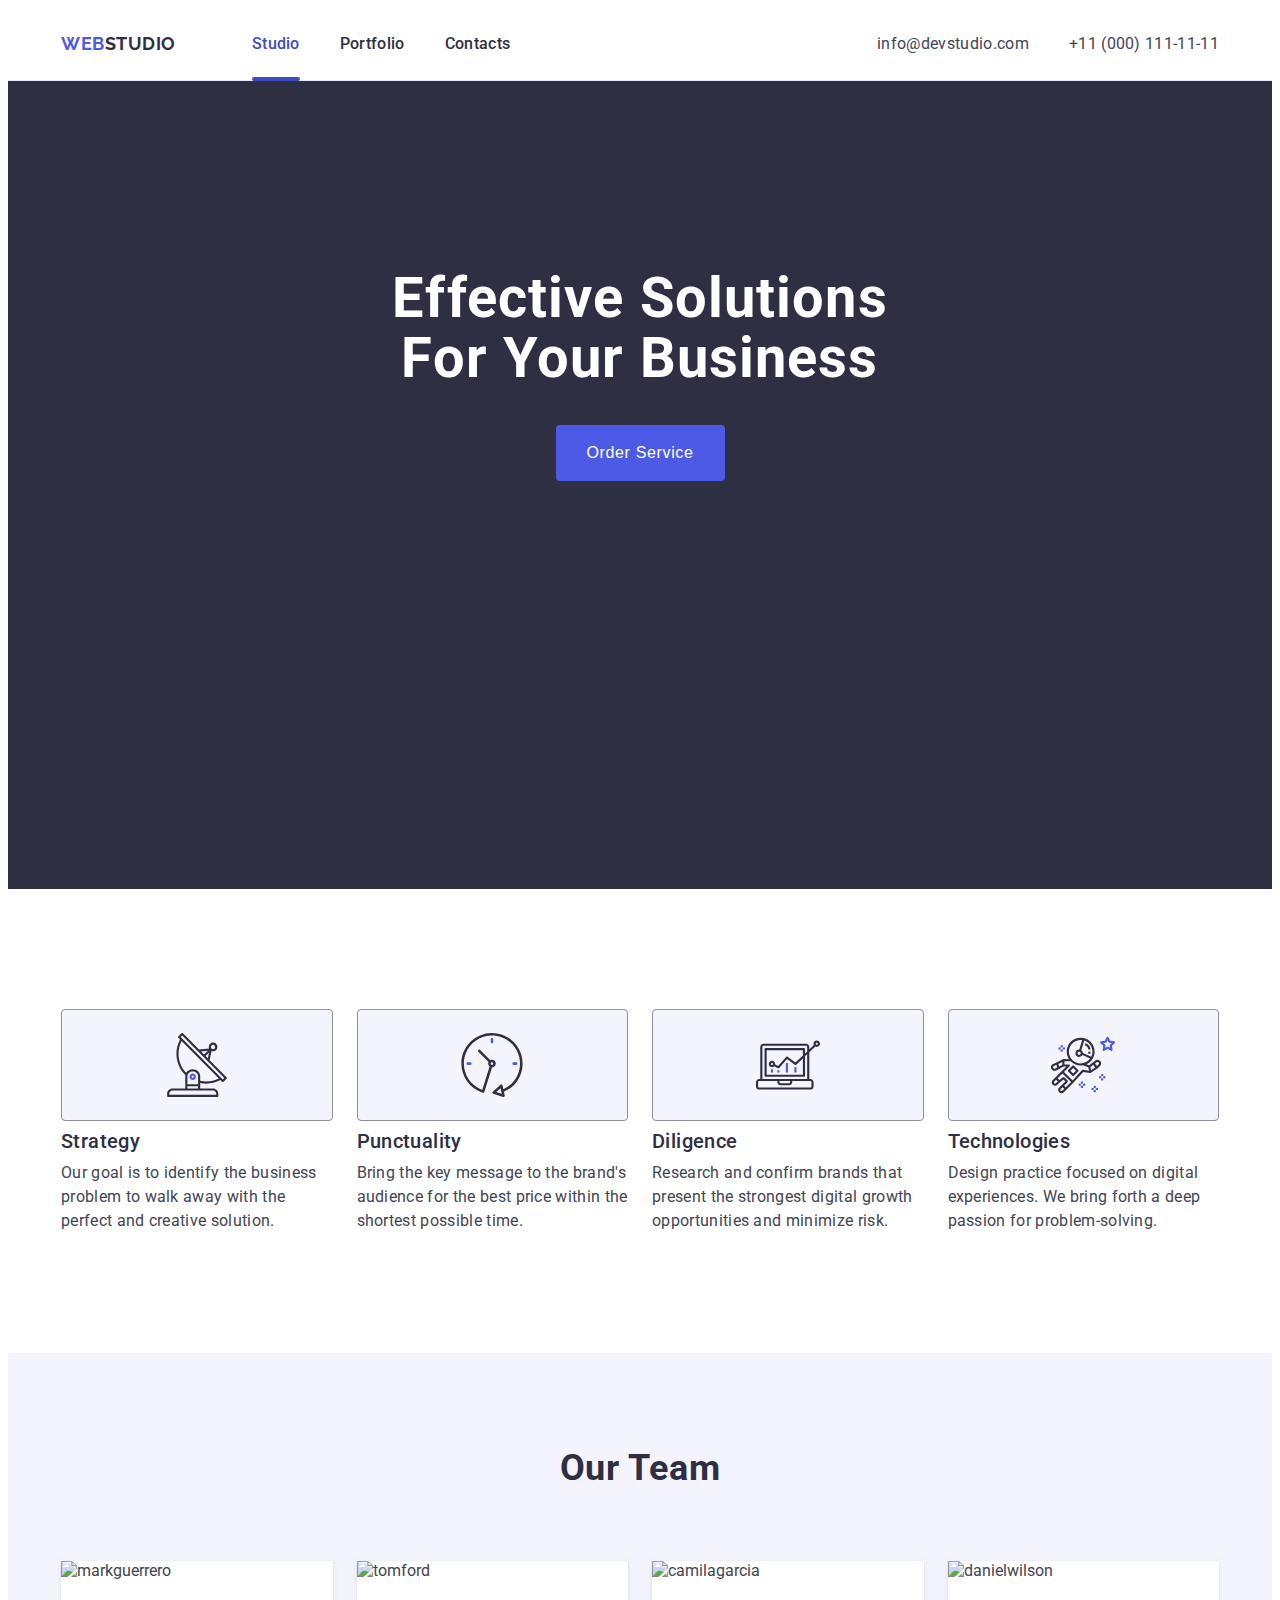
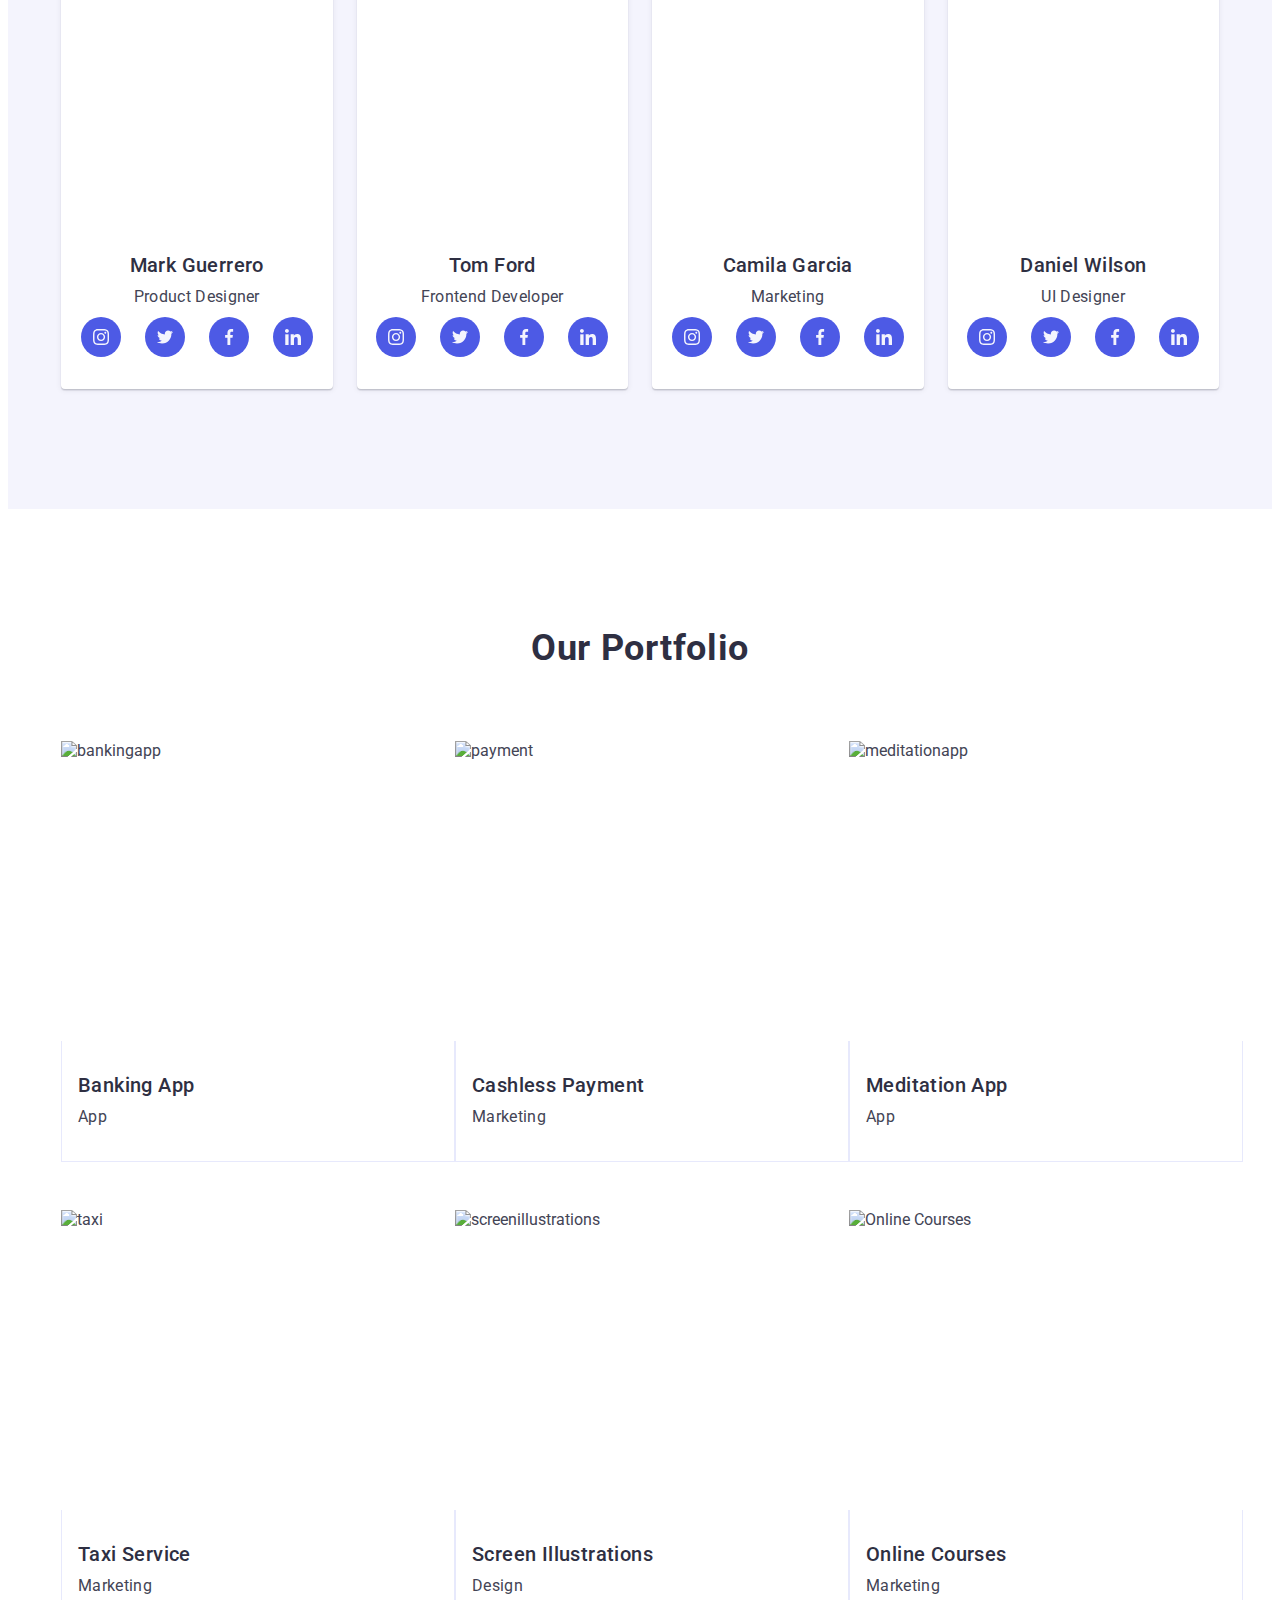
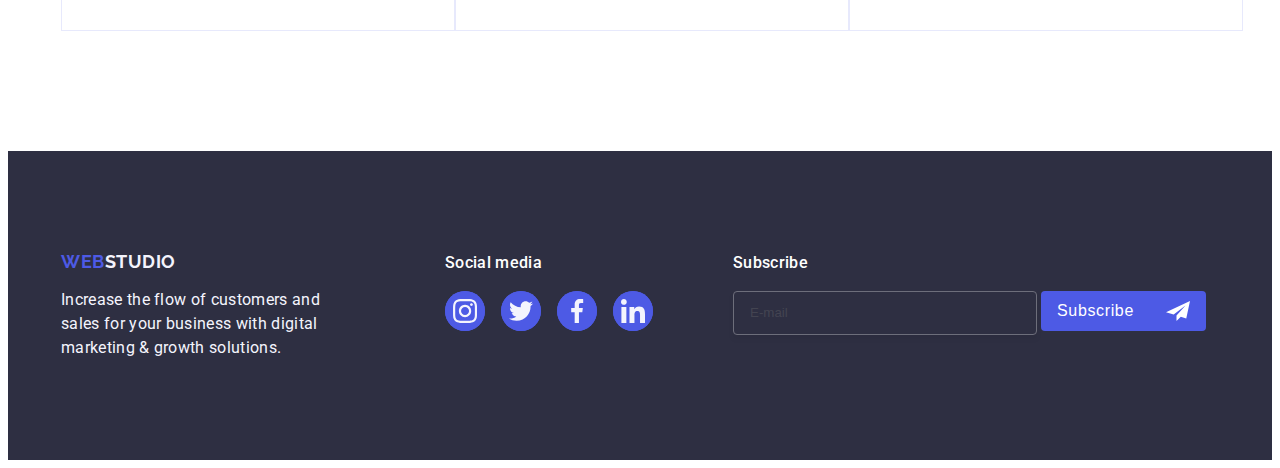
==== commit ce539b1c: "up" ====
--- a/index.html
+++ b/index.html
@@ -298,14 +298,14 @@
                       ./images/pc/bankingapp.jpg 2x
                     " media="(min-width: 1158px)" />
                                 <source srcset="
-                      ./images/tablet/BankingApp .jpg    1x,
-                      ./images/tablet/BankingAppx2 .jpg 2x
+                      ./images/tablet/BankingApp.jpg    1x,
+                      ./images/tablet/BankingAppx2.jpg 2x
                     " media="(min-width: 768px)" />
                                 <source srcset="
                       ./images/mobile/BankingApp.jpg    1x,
                       ./images/mobile/bankingapp2x.jpg 2x
                     " media="(max-width: 767px)" />
-                                <img src="./images/bankigapp-min.jpg" alt="bankingapp" />
+                                <img src="./images/bankigapp.jpg" alt="bankingapp" />
                             </picture>
 
                             <p class="overlay">
@@ -417,7 +417,7 @@
                             <picture>
                                 <source srcset="
                                                                                          ./images/screenillustrations-min.jpg   1x,
-                                                                                          ./images/pc/screenillustrations.jpg 2x
+                                                                                          ./images/pc/Screen-Illustrations.jpg 2x
                                                                                         "
                                     media="(min-width: 1158px)" />
                                 <source srcset="
--- a/css/stylefirst.css
+++ b/css/stylefirst.css
@@ -696,17 +696,16 @@
     max-width: 768px;
     padding: 112px 0;
   }
-}
-
-@media only screen and (min-resolution: 192dpi) {
-  .sec-one {
-    background-image: linear-gradient(
-        to bottom,
-        rgba(46, 47, 66, 0.7),
-        rgba(46, 47, 66, 0.7)
-      ),
-      url(../images/tablet/people-office-tablet2x-min.jpg);
-    max-width: 768px;
+  @media only screen and (min-resolution: 192dpi) {
+    .sec-one {
+      background-image: linear-gradient(
+          to bottom,
+          rgba(46, 47, 66, 0.7),
+          rgba(46, 47, 66, 0.7)
+        ),
+        url(../images/tablet/people-office-tablet2x-min.jpg);
+      max-width: 768px;
+    }
   }
 }
 
@@ -722,31 +721,18 @@
     max-width: 1440px;
     background-position: center;
   }
-}
-
-@media only screen and (min-resolution: 192dpi) {
-  .sec-one {
-    background-image: linear-gradient(
-        to bottom,
-        rgba(46, 47, 66, 0.7),
-        rgba(46, 47, 66, 0.7)
-      ),
-      url(../images/people-office-2x.jpg);
-    max-width: 1440px;
-  }
-}
-
-/* @media only screen and (min-resolution: 192dpi) and (min-width: 1158px) {
+  @media only screen and (min-resolution: 192dpi) {
     .sec-one {
-        background-image: linear-gradient(to bottom,
-                rgba(46, 47, 66, 0.7),
-                rgba(46, 47, 66, 0.7)),
-            url(../images/imgsdesctop/people-office\ 1@2x.jpg);
-        padding: 188px 0;
-        max-width: 1440px;
-        margin: 0 auto;
+      background-image: linear-gradient(
+          to bottom,
+          rgba(46, 47, 66, 0.7),
+          rgba(46, 47, 66, 0.7)
+        ),
+        url(../images/people-office-2x.jpg);
+      max-width: 1440px;
     }
-} */
+  }
+}
 
 .sec-one-title {
   font-weight: 700;
@@ -1003,7 +989,7 @@
     flex-direction: row;
     flex-wrap: wrap;
     column-gap: 24px;
-    row-gap: 72px;
+    row-gap: 48px;
   }
 }
 
@@ -1288,6 +1274,7 @@
 
   .soc-footer {
     min-width: 208px;
+    margin-bottom: 0;
   }
 
   .title-footer {
@@ -1307,6 +1294,10 @@
   .subscription-form {
     display: flex;
     gap: 24px;
+  }
+
+  .subscribe-btn {
+    margin-top: 0;
   }
 }
 
@@ -1343,6 +1334,7 @@
   }
 
   .subscribe-btn {
+    margin-top: 0;
     margin-right: 0;
   }
 
